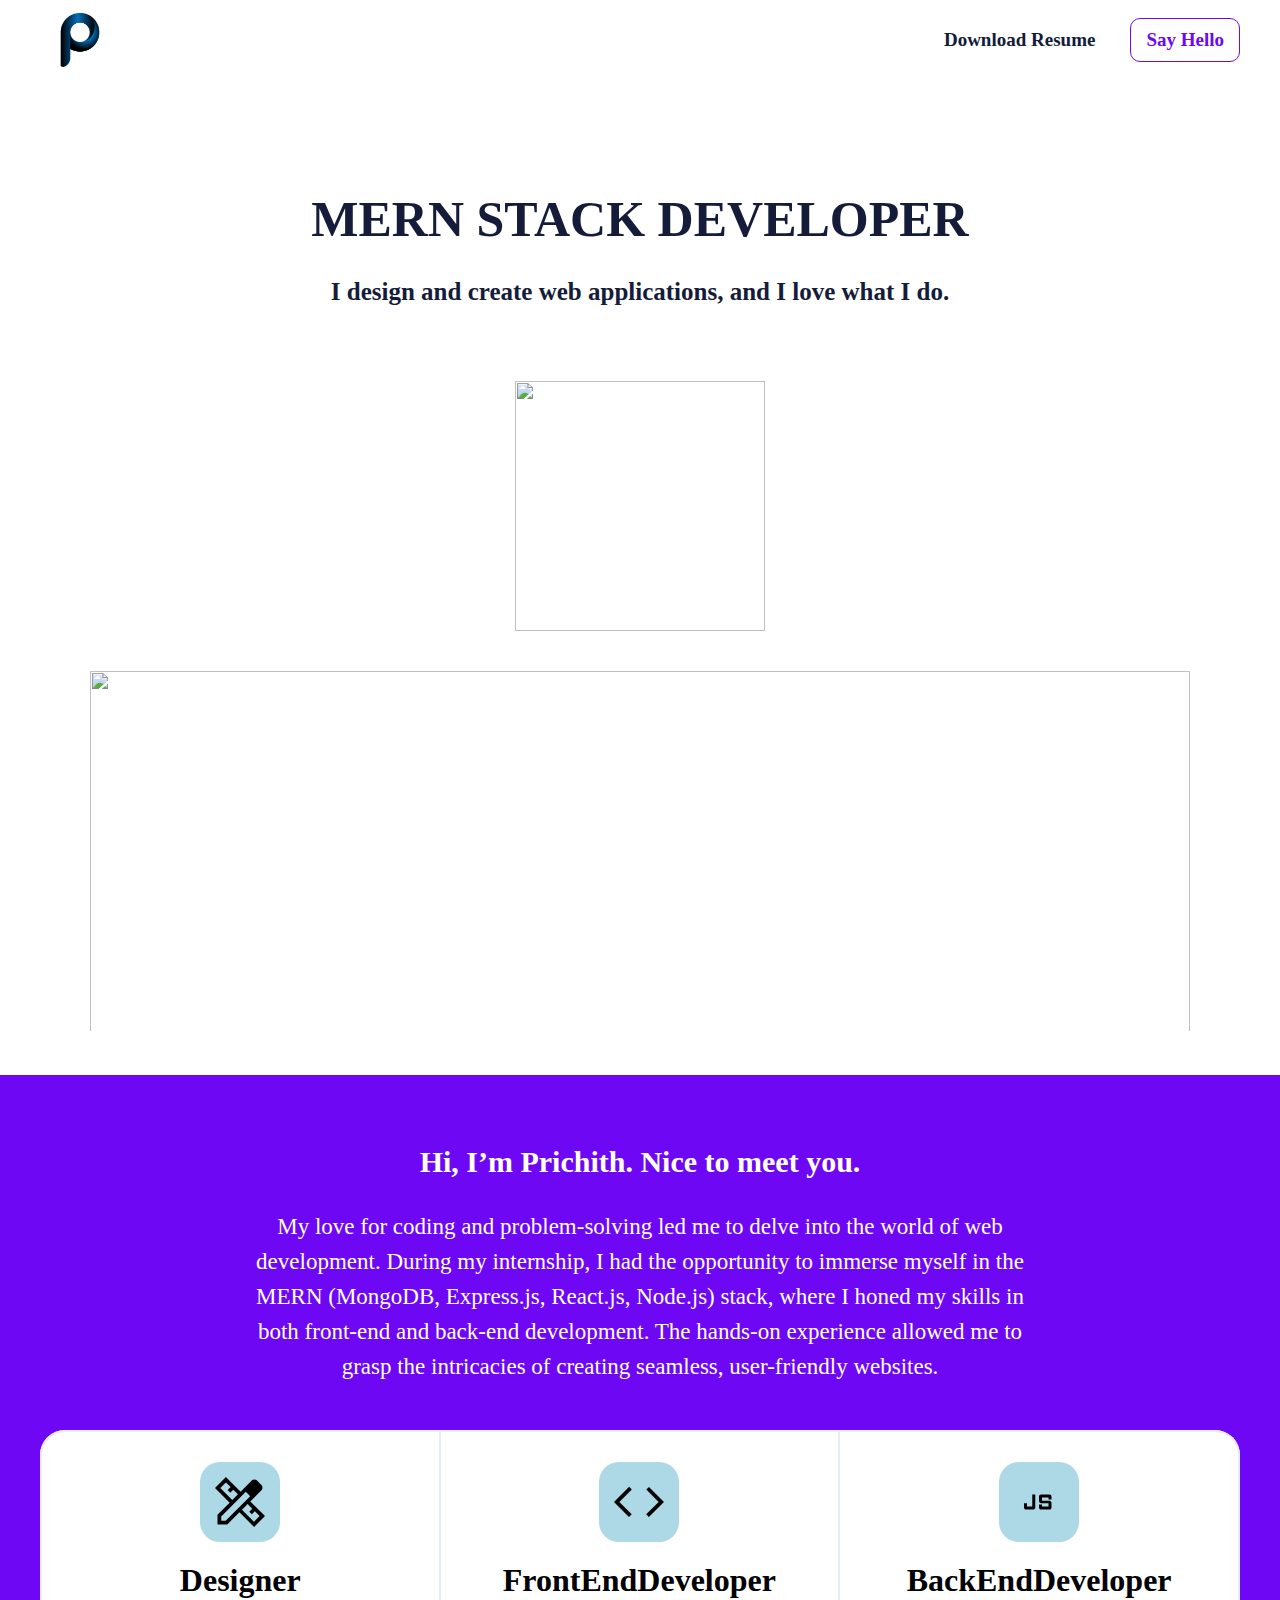
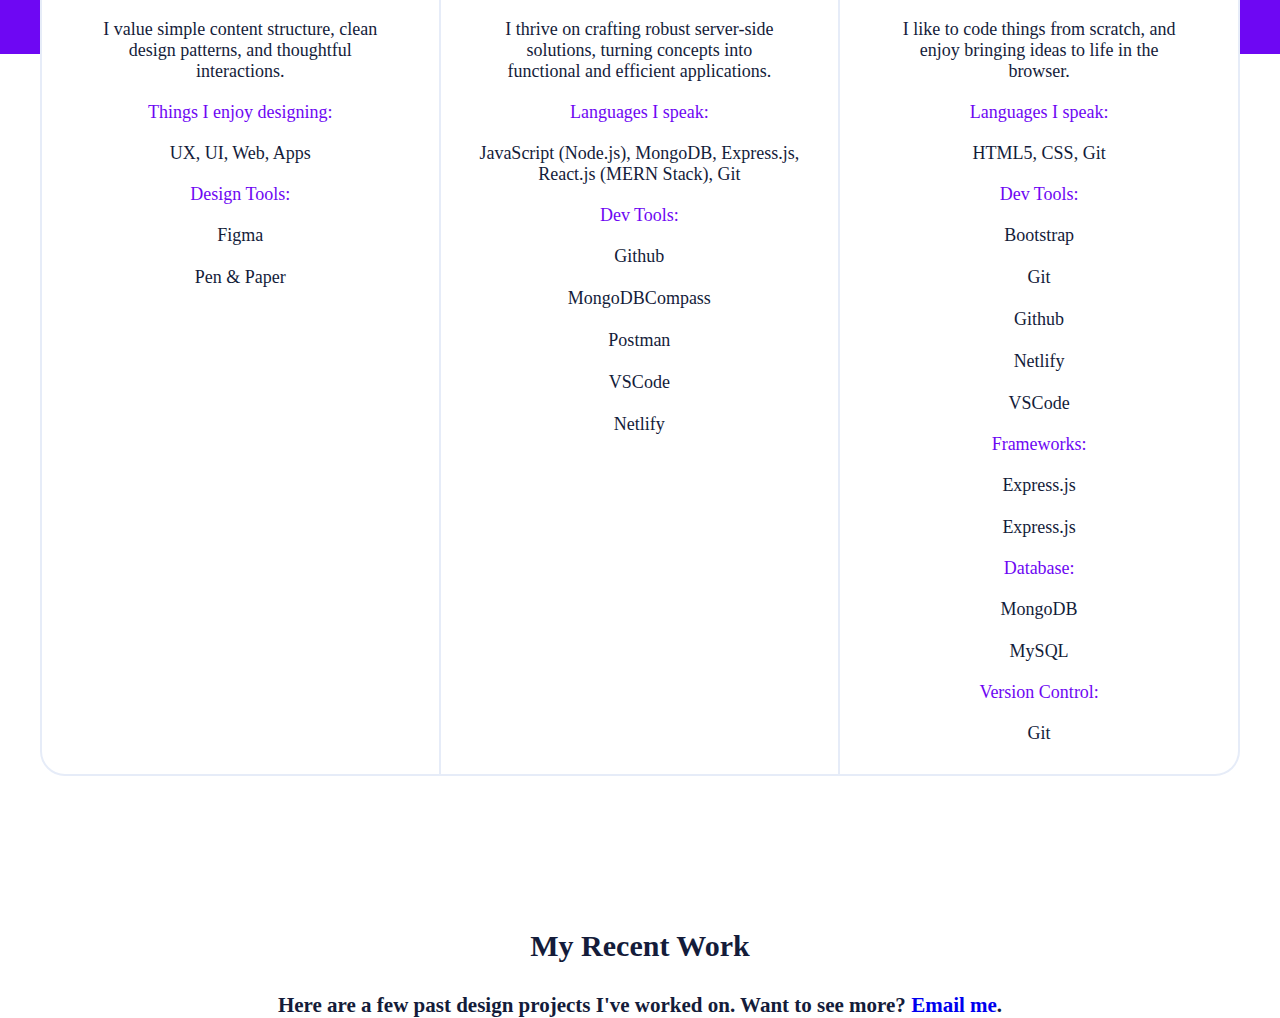
==== index.html @ 2165515f "my domains added" ====
<!DOCTYPE html>
<html lang="en">
<head>
    <meta charset="UTF-8">
    <meta name="viewport" content="width=device-width, initial-scale=1.0">
    <title>prichith personal website</title>
    <!-- font awesome -->
    <link rel="stylesheet" href="https://cdnjs.cloudflare.com/ajax/libs/font-awesome/6.5.1/css/all.min.css" integrity="sha512-DTOQO9RWCH3ppGqcWaEA1BIZOC6xxalwEsw9c2QQeAIftl+Vegovlnee1c9QX4TctnWMn13TZye+giMm8e2LwA==" crossorigin="anonymous" referrerpolicy="no-referrer" />
    <!-- google fonts -->
    <link rel="stylesheet" href="https://fonts.googleapis.com/css2?family=Material+Symbols+Outlined:opsz,wght,FILL,GRAD@20..48,100..700,0..1,-50..200" />
    <!-- css style sheet -->
    <link rel="stylesheet" href="style.css">
</head>
<body>
    <!-- Header -->
    <header>
        <div class="container flex">
            <img class="logo" src="images/logo3.png"/>
            <div class="headerButtons">
                <button class="btnResume">Download Resume</button>
                <button class="btnFilled">Say Hello</button>
            </div>
        </div>
    </header>
    <!--END Header -->
    <!-- Banner -->
    <div class="banner">
        <div class="container">
            <h1 class="domain">MERN STACK DEVELOPER</h1>
            <h3 class="subDomain">I design and create web applications, and I love what I do.</h2>
            <img class="avatar" src="images/avatar.svg"/>
            <div class="bannerImage"><img src="images/bannerImage.svg"/></div>
        </div>
    </div>
    <!--END Banner -->
    <!-- About me -->
    <div class="aboutMe">
        <div class="container">
            <h2 class="heading">Hi, I’m Prichith. Nice to meet you.</h2>
            <p class="aboutmePara">My love for coding and problem-solving led me to delve into the world of web development. 
                During my internship, I had the opportunity to immerse myself in the MERN (MongoDB, Express.js, React.js, 
                Node.js) stack, where I honed my skills in both front-end and back-end development. 
                The hands-on experience allowed me to grasp the intricacies of creating seamless, user-friendly websites.</p>

        </div>
    </div>
    <!--END About me -->
    <!-- Domain section -->
    <div class="groupingDomain">
        <div class="container">
            <div class="myDomain">
                <div class="domainLogo"><span class="material-symbols-outlined designerlogo">design_services</span></div>
                <h1>Designer</h1>
                <p class="domainDis">I value simple content structure, clean design patterns, and thoughtful interactions.</p>
                <p class="domainSubHead">Things I enjoy designing:</p>
                <p>UX, UI, Web, Apps</p>
                <p class="domainSubHead">Design Tools:</p>
                <p>Figma<br><br>Pen & Paper</p>
            </div> 

            <div class="myDomain">
                <div class="domainLogo"><span class="material-symbols-outlined designerlogo">code</span></div>
                <h1>FrontEndDeveloper</h1>
                <p class="domainDis">I thrive on crafting robust server-side solutions, turning concepts into functional and efficient applications.</p>
                <p class="domainSubHead">Languages I speak:</p>
                <p>JavaScript (Node.js), MongoDB, Express.js, React.js (MERN Stack), Git</p>
                <p class="domainSubHead">Dev Tools:</p>
                <p>Github<br><br>MongoDBCompass<br><br>Postman<br><br>VSCode<br><br>Netlify</p>
            </div> 

            <div class="myDomain">
                <div class="domainLogo"><span class="material-symbols-outlined designerlogo">javascript</span></div>
                <h1>BackEndDeveloper</h1>
                <p class="domainDis">I like to code things from scratch, and enjoy bringing ideas to life in the browser.</p>
                <p class="domainSubHead">Languages I speak:</p>
                <p>HTML5, CSS, Git</p>
                <p class="domainSubHead">Dev Tools:</p>
                <p>Bootstrap<br><br>Git<br><br>Github<br><br>Netlify<br><br>VSCode</p>
                <p class="domainSubHead">Frameworks:</p>
                <p>Express.js<br><br>Express.js</p>
                <p class="domainSubHead">Database:</p>
                <p>MongoDB<br><br>MySQL</p>
                <p class="domainSubHead">Version Control:</p>
                <p>Git</p>
            </div>
        </div>

    </div>
    <!-- END Domain section -->
    <!-- Recent works -->
    <div class="recentWorks">
        <div class="container">
            <h1>My Recent Work</h1>
            <h2>Here are a few past design projects I've worked on. Want to see more? <a href="#">Email me</a>.</h2>
        </div>
    </div>
    <!-- END Recent works -->



</body>
</html>
---- style.css ----
*{
    margin: 0px;
    padding: 0px;
    box-sizing: border-box;
    font-family: "sans-serif";
}
a{
    text-decoration: none;
}
body{
    background-color: #FFF;
}
:root{
    --primary_color : #6e07f3;
    --secondary_color: #141c3a;
}
.container{
    max-width: 1200px;
    margin: 0px auto;
}
/* header */
.headerButtons{
    display: flex;
    align-items: center;
    gap: 20px;
}
header{
    padding: 10px 20px;
    /* background-color: yellow; */
    /* display: flex; */
}
.logo{
    width: 80px;
    height: 60px;
    border-radius: 100%;
}
.headerButtons button{
    padding: 10px 15px;
    border-radius: 10px;
    font-size: 19px;
    background-color: inherit;
}
.flex{
    display: flex;
    justify-content: space-between;
}
button{
    border: unset;
    background-color: inherit;
}
.btnFilled{
    border: 1px solid var(--primary_color);
    color: var(--primary_color);
    font-weight: 600;
}
.btnResume{
    font-weight: 600;
    color: var(--secondary_color);
    /* font-size: 14px; */
}
/* END header */
/* Banner */
.domain{
    text-align: center;
    margin-top: 110px;
    color: var(--secondary_color);
    font-size: 50px;
}
.subDomain{
    text-align: center;
    margin-top: 30px; 
    color: var(--secondary_color);
    font-size: 25px;
}
.avatar{
    width: 250px;
    height: 250px;
    margin: 0px auto;
    display: flex;
    margin-top: 75px;
}
.bannerImage img{
    width: 100%;
    height: 400px;
    /* padding: 40px 50px; */
    padding-top: 40px;
    padding-left: 50px;
    padding-right: 50px;
}
/* END Banner */
/* About me */
.aboutMe{
    background-color: var(--primary_color);
    text-align: center;
    color: white;
    /* position: relative; */
}
.heading{
    font-size: 30px;
}
.aboutMe .container h2{
    padding-top: 70px;
    padding-left: 50px;
    padding-right: 50px;
}
.aboutMe .container p{
    font-size: 23px;
    padding: 30px 200px;
    line-height: 35px;
    padding-bottom: 270px;
}
/* END About me */
/* Domain section */
.domainSection{
    position: absolute;
    top: 60px;
}
.domainLogo{
    display: flex;
    justify-content: center;
}
.designerlogo{
    font-size: 60px;
    background-color: lightblue;
    border-radius: 20px;
    padding: 10px;
}
.groupingDomain{
    position: absolute;
    top: 1430px;
    width: 100%;
}
.myDomain{
    width: 50%;
    display: flex;
    flex-direction: column;
    align-items: center;
    gap: 20px;
    padding: 30px 30px;
}
.myDomain:first-child{
    border-bottom: 2px solid #E6ECF8;
    border-top: 2px solid #E6ECF8;
    border-left: 2px solid #E6ECF8;
    border-right: 2px solid #E6ECF8;
    border-top-left-radius: 25px;
    border-bottom-left-radius: 25px;
}
.myDomain:nth-child(2){
    border-bottom: 2px solid #E6ECF8;
    border-top: 2px solid #E6ECF8;
    border-right: 2px solid #E6ECF8;
}
.myDomain:last-child{
    border-bottom: 2px solid #E6ECF8;
    border-top: 2px solid #E6ECF8;
    border-right: 2px solid #E6ECF8;
    border-top-right-radius: 25px;
    border-bottom-right-radius: 25px;
}
.groupingDomain .container{
    background-color: #FFF;
    display: flex;
    border-radius: 25px;
}
.domainSubHead{
    color: var(--primary_color) !important;
}
.domainDis{
    max-width: 300px;
    text-align: center;
}
.myDomain p{
    font-size: 18px;
    color: var(--secondary_color);
    text-align: center;
}
/* END Domain section */
/* Recent works */
.recentWorks{
    /* background-color: yellow; */
    position: relative;
    top: 875px;
}
.recentWorks .container{
    display: flex;
    flex-direction: column;
    align-items: center;
}
.recentWorks .container h1{
    margin-bottom: 30px;
    color: var(--secondary_color);
    font-size: 30px;
}
.recentWorks .container h2{
    color: var(--secondary_color);
    font-size: 21px;
}
/* ENDRecent works */
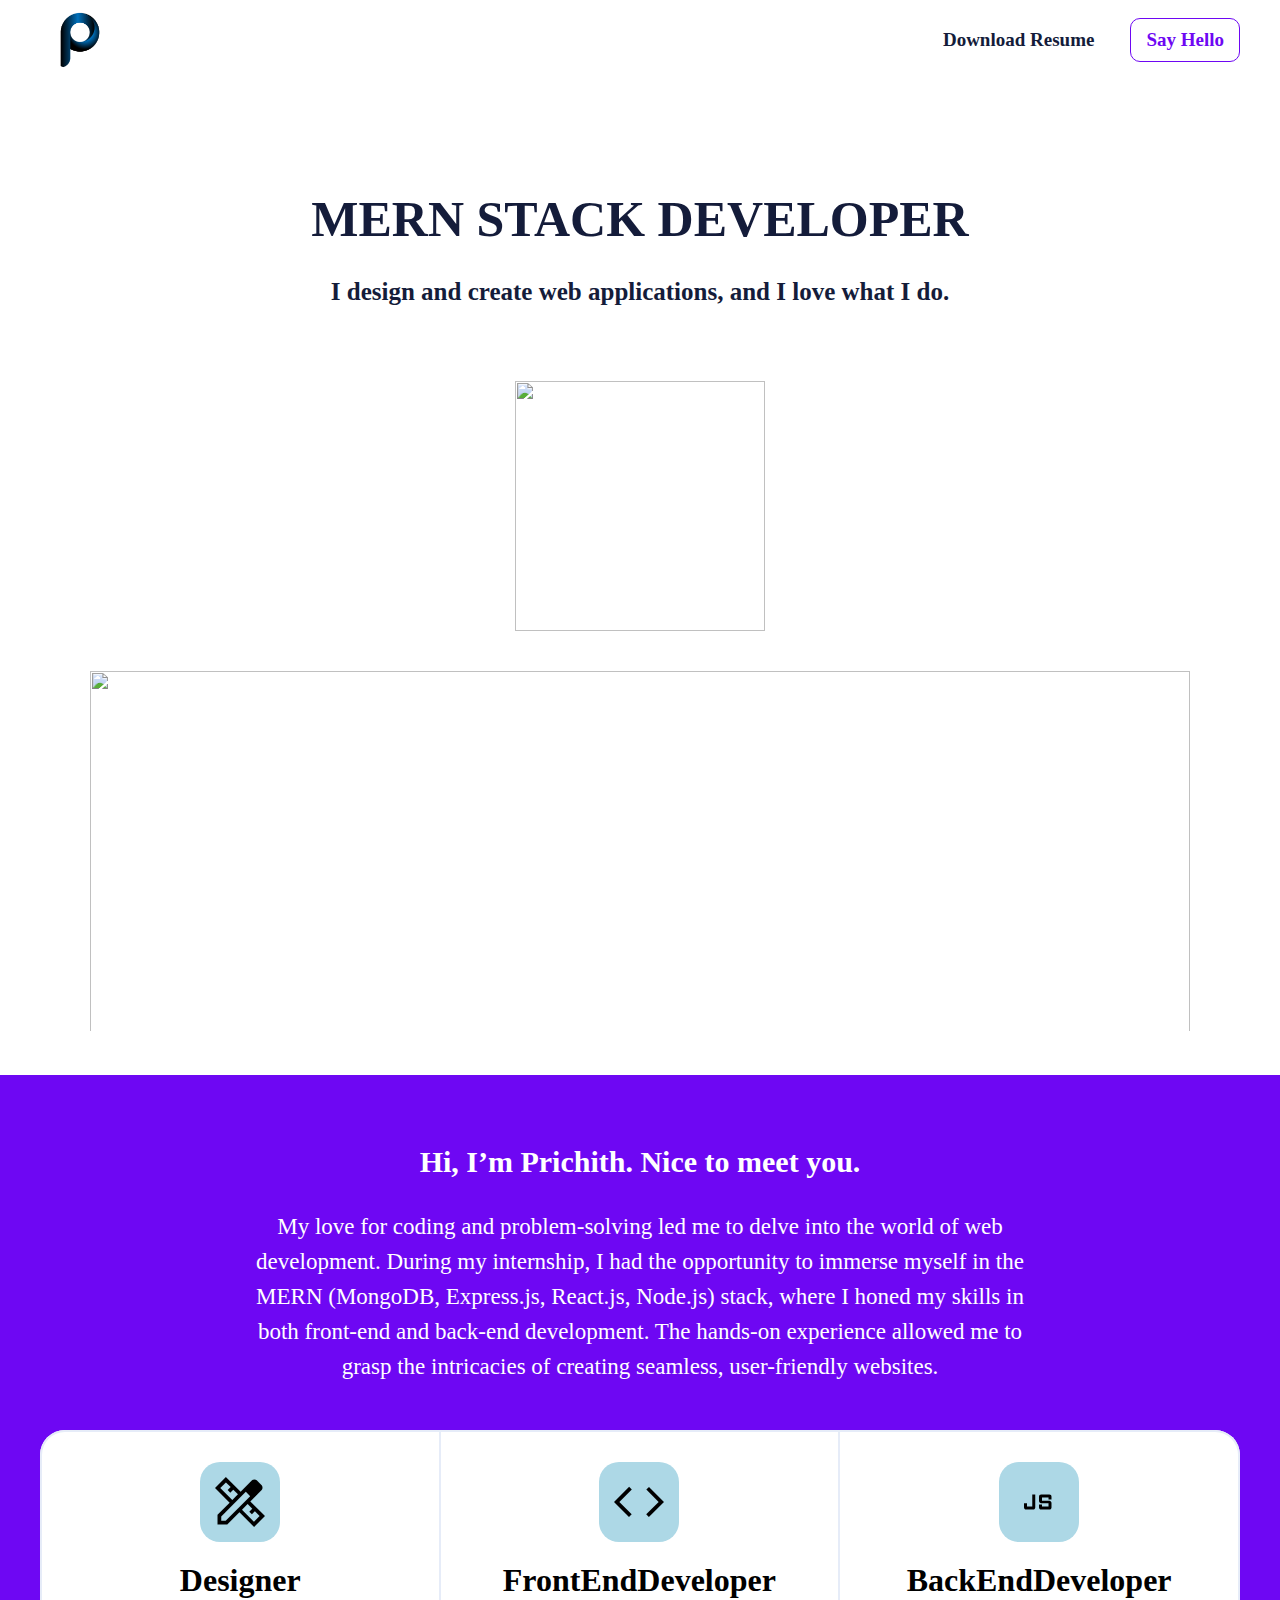
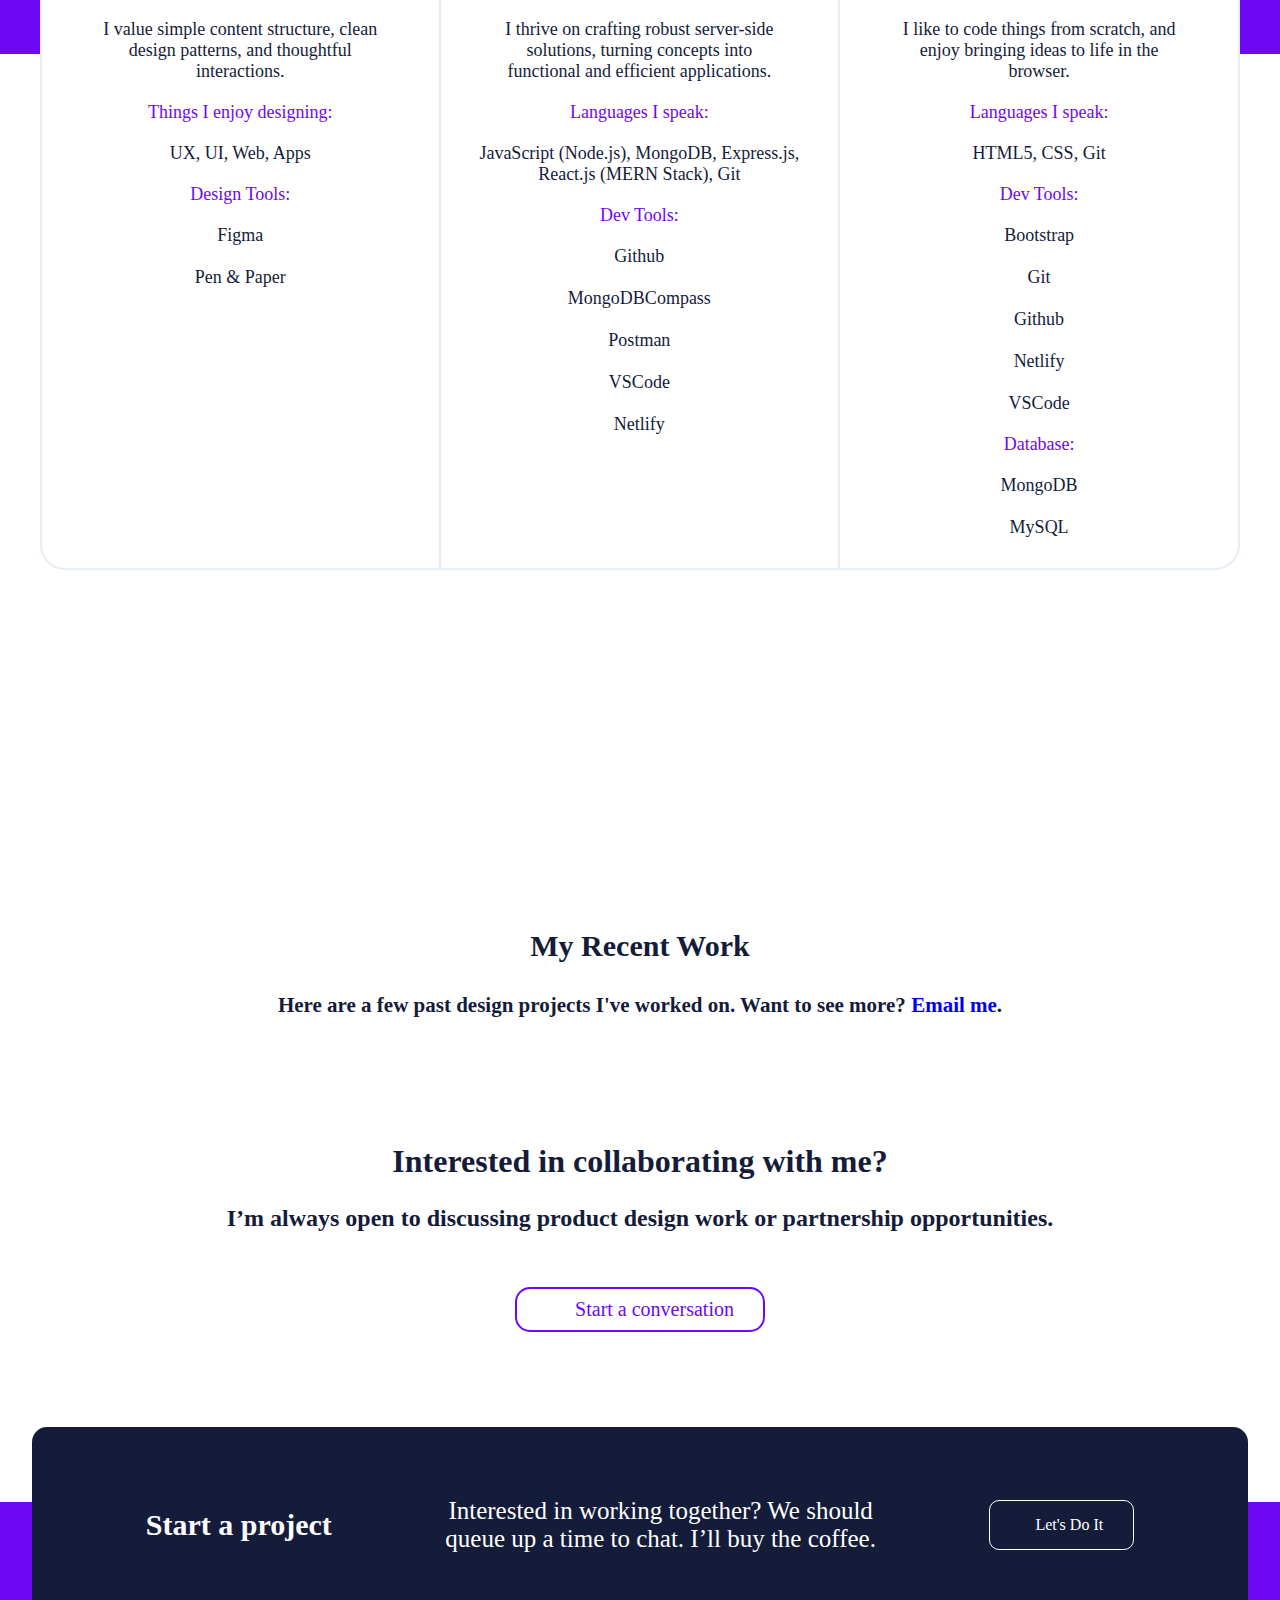
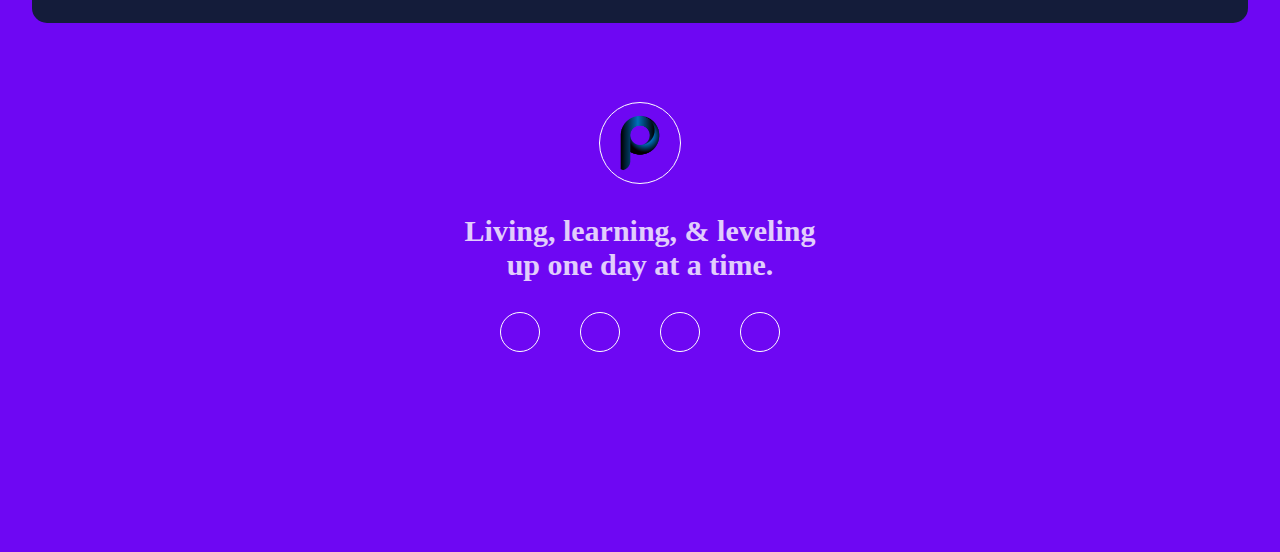
==== commit 51105f00: "js started" ====
--- a/index.html
+++ b/index.html
@@ -18,7 +18,7 @@
             <img class="logo" src="images/logo3.png"/>
             <div class="headerButtons">
                 <button class="btnResume">Download Resume</button>
-                <button class="btnFilled">Say Hello</button>
+                <button onclick="hellopage()" class="btnFilled">Say Hello</button>
             </div>
         </div>
     </header>
@@ -76,12 +76,10 @@
                 <p>HTML5, CSS, Git</p>
                 <p class="domainSubHead">Dev Tools:</p>
                 <p>Bootstrap<br><br>Git<br><br>Github<br><br>Netlify<br><br>VSCode</p>
-                <p class="domainSubHead">Frameworks:</p>
-                <p>Express.js<br><br>Express.js</p>
                 <p class="domainSubHead">Database:</p>
                 <p>MongoDB<br><br>MySQL</p>
-                <p class="domainSubHead">Version Control:</p>
-                <p>Git</p>
+                <!-- <p class="domainSubHead">Version Control:</p>
+                <p>Git</p> -->
             </div>
         </div>
 
@@ -91,12 +89,41 @@
     <div class="recentWorks">
         <div class="container">
             <h1>My Recent Work</h1>
-            <h2>Here are a few past design projects I've worked on. Want to see more? <a href="#">Email me</a>.</h2>
+            <h2>Here are a few past design projects I've worked on. Want to see more? <a href="mailto:prichith@gmail.com">Email me</a>.</h2>
         </div>
     </div>
     <!-- END Recent works -->
+    <!-- Collobarative -->
+    <div class="collobarative">
+        <div class="container">
+            <h1>Interested in collaborating with me?</h1>
+            <h2>I’m always open to discussing product design work or partnership opportunities.</h2>   
+            <div onclick="conversationPage()" class="conversation"><i class="fa-regular fa-message"></i>Start a conversation</div>
+        </div>
+    </div>
+    <!--END Collobarative -->
+    <!-- Footer -->
+    <div class="footer">
+        <div class="container">
+            <div class="startaProject">
+                <h1>Start a project</h1>
+                <p>Interested in working together? We should queue up a time to chat. I’ll buy the coffee.</p>
+                <span onclick="projectPage()" class="projectBtn"><i class="fa-solid fa-handshake-simple"></i>Let's Do It</span>
+            </div>
+            <div class="footerlogo">
+                <img class="logo" src="images/logo3.png" alt="myLogo">
+            </div>
+            <h1 class="opacity">Living, learning, & leveling up one day at a time.</h1>
+            <div class="socialmedia">
+                <i onclick="linkedin()" class="fa-brands fa-linkedin-in"></i>
+                <i onclick="facebook()" class="fa-brands fa-facebook"></i>
+                <i onclick="github()" class="fa-brands fa-square-github"></i>
+                <i onclick="instagram()" class="fa-brands fa-instagram"></i>
+            </div>
+        </div>
+    </div>
+    <!-- END Footer -->
 
-
-
+<script src="script.js"></script>
 </body>
 </html>--- a/style.css
+++ b/style.css
@@ -1,4 +1,3 @@
-
 *{
     margin: 0px;
     padding: 0px;
@@ -14,7 +13,10 @@
 :root{
     --primary_color : #6e07f3;
     --secondary_color: #141c3a;
-}
+    --underline: #f4f4f4;
+}
+
+/* ***************     Main Page     ******************** */
 .container{
     max-width: 1200px;
     margin: 0px auto;
@@ -40,6 +42,8 @@
     border-radius: 10px;
     font-size: 19px;
     background-color: inherit;
+    cursor: pointer;
+    /* border: none; */
 }
 .flex{
     display: flex;
@@ -57,7 +61,11 @@
 .btnResume{
     font-weight: 600;
     color: var(--secondary_color);
-    /* font-size: 14px; */
+    /* border: none; */
+    border: 1px solid transparent;
+}
+.btnResume:hover{
+    border: 1px solid var(--primary_color);
 }
 /* END header */
 /* Banner */
@@ -83,7 +91,6 @@
 .bannerImage img{
     width: 100%;
     height: 400px;
-    /* padding: 40px 50px; */
     padding-top: 40px;
     padding-left: 50px;
     padding-right: 50px;
@@ -94,10 +101,10 @@
     background-color: var(--primary_color);
     text-align: center;
     color: white;
-    /* position: relative; */
 }
 .heading{
     font-size: 30px;
+    color: #FFF;
 }
 .aboutMe .container h2{
     padding-top: 70px;
@@ -179,7 +186,6 @@
 /* END Domain section */
 /* Recent works */
 .recentWorks{
-    /* background-color: yellow; */
     position: relative;
     top: 875px;
 }
@@ -197,4 +203,245 @@
     color: var(--secondary_color);
     font-size: 21px;
 }
-/* ENDRecent works */+/* ENDRecent works */
+/* collobarative */
+.collobarative .container{
+    position: relative;
+    top: 1000px;
+    display: flex;
+    flex-direction: column;
+    align-items: center;
+    gap: 25px;
+}
+.collobarative .container h1,h2{
+    color: var(--secondary_color);
+}
+.conversation{
+    display: flex;
+    align-items: center;
+    border: 2px solid var(--primary_color);
+    border-radius: 15px;
+    justify-content: space-evenly;
+    color: var(--primary_color);
+    width: 250px;
+    height: 45px;
+    font-size: 20px;
+    margin-top: 30px;
+}
+.conversation:hover{
+    background-color: var(--primary_color);
+    color: #FFF;
+    cursor: pointer;
+}
+/*END collobarative  */
+/* Footer */
+.footer{
+    background-color: var(--primary_color);
+    position: relative;
+    top: 1170px;
+}
+.footer .container{
+    display: flex;
+    flex-direction: column;
+    gap: 30px;
+    align-items: center;
+    padding: 200px 20px;
+}
+.footer .container h1{
+    color: #FFF;
+    font-size: 30px;
+    max-width: 380px;
+    text-align: center;
+}
+.socialmedia{
+    width: 100%;
+    max-width: 320px;
+    display: flex;
+    justify-content: space-around;
+}
+.socialmedia i {
+    border: 1px solid white;
+    border-radius: 100%;
+    width: 40px;
+    height: 40px;
+    display: flex;
+    justify-content: center;
+    align-items: center;
+    color: white;
+    font-size: 25px;
+}
+.socialmedia i:hover{
+    background-color: #FFF;
+    border: 1px solid #FFF;
+    color: var(--primary_color);
+    cursor: pointer;
+}
+.footerlogo{
+    border: 1px solid white;
+    border-radius: 100%;
+    height: 70px;
+    width: 70px;
+    display: flex;
+    justify-content: center;
+    align-items: center;
+    padding: 40px;
+}
+.startaProject{
+    background-color: #141c3a;
+    width: 95%;
+    display: flex;
+    justify-content: space-evenly;
+    border-radius: 15px;
+    padding: 70px 25px;
+    position: absolute;
+    top: -75px;
+    align-items: center;
+}
+.startaProject h1{
+    font-size: 30px;
+    color: white;
+}
+.startaProject p{
+    color: #FFF;
+    font-size: 25px;
+    max-width: 480px;
+    text-align: center;
+}
+.projectBtn{
+    border: 1px solid white;
+    color: #FFF;
+    display: flex;
+    padding: 15px 30px;
+    align-items: center;
+    border-radius: 10px;
+    gap: 15px;
+}
+.projectBtn:hover{
+    cursor: pointer;
+    background-color: var(--primary_color);
+    color: #FFF;
+}
+.opacity{
+    opacity: .8;
+}
+/* END Footer */
+/* ***************    END Main Page     ******************** */
+/* ***************    Say Hello Page     ******************** */
+.underline{
+    border-bottom: 1px solid var(--underline);
+}
+.helloHeader{
+    display: flex;
+    justify-content: space-between;
+    padding-top: 20px;
+    padding-bottom: 20px;
+}
+.helloheaderBtn{
+    display: flex;
+    gap: 45px;
+    padding-right: 30px;
+}
+.helloheaderBtn button i{
+    font-size: 20px;
+    color: var(--primary_color);
+}
+.helloheaderBtn button:hover{
+    cursor: pointer;
+}
+.heading{
+    margin-left: auto;
+    margin-right: auto;
+    max-width: 600px;
+    display: flex;
+    flex-direction: column;
+    gap: 30px;
+    align-items: center;
+    position: relative;
+}
+.heading img{
+    width: 100px;
+    height: 100px;
+    position: absolute;
+    top: -55px;
+}
+.heading h1{
+    color: var(--secondary_color);
+    font-size: 39px;
+    text-align: center;
+    line-height: 55px;
+    padding-top: 100px;
+}
+.form .container form{
+    display: flex;
+    flex-direction: column;
+    gap: 30px;
+    padding: 40px;
+}
+.message{
+    display: flex;
+}
+.nameEmail{
+    display: flex;
+    gap: 30px;
+}
+.form{
+    max-width: 600px;
+    margin-left: auto;
+    margin-right: auto;
+    margin-top: 30px;
+}
+.formName{
+    display: flex;
+    flex-direction: column;
+    gap: 5px;
+}
+.formName input{
+    height: 40px;
+    border-radius: 5px;
+    border: none;
+    border: 1px solid var(--underline);
+    padding: 15px;
+    font-size: 18px;
+    color: var(--secondary_color);
+}
+.formMessage{
+    display: flex;
+    flex-direction: column;
+    gap: 5px;  
+}
+.formMessage input{
+    height: 150px;
+    border-radius: 5px;
+    border: none;
+    border: 1px solid var(--underline);
+    padding: 15px;
+    font-size: 18px;
+    color: var(--secondary_color);
+}
+.formMessage textarea{
+    height: 180px;
+    border: none;
+    border: 1px solid var(--underline);
+    padding: 15px;
+    font-size: 18px;
+    border-radius: 5px;
+}
+.form div label{
+    color: var(--secondary_color);
+    font-size: 20px;
+}
+.form button{
+    border: 1px solid var(--primary_color);
+    width: 130px;
+    padding: 13px 0px;
+    border-radius: 16px;
+    font-size: 20px;
+    color: var(--primary_color);
+    margin-left: auto;
+    margin-right: auto;
+}
+.form button:hover{
+    background-color: var(--primary_color);
+    color: #FFF;
+}
+/* ***************   END Say Hello Page     ******************** */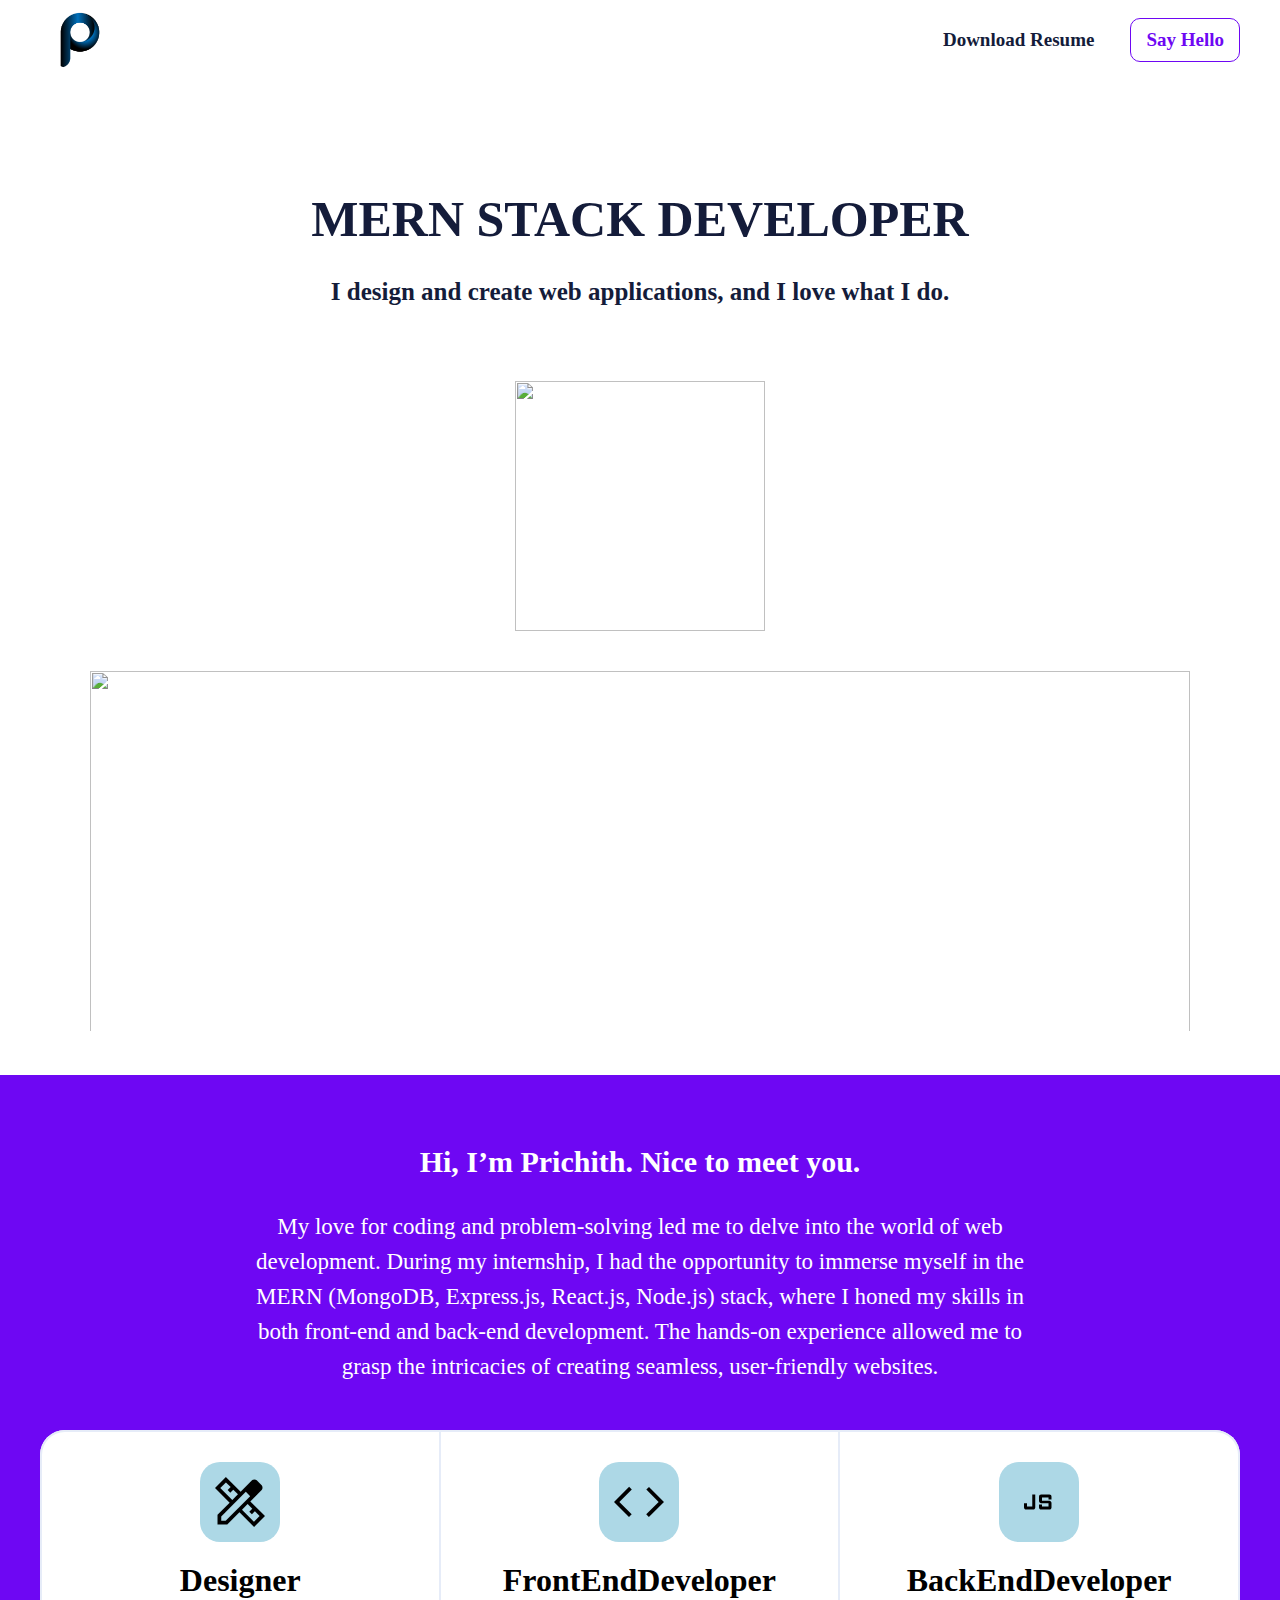
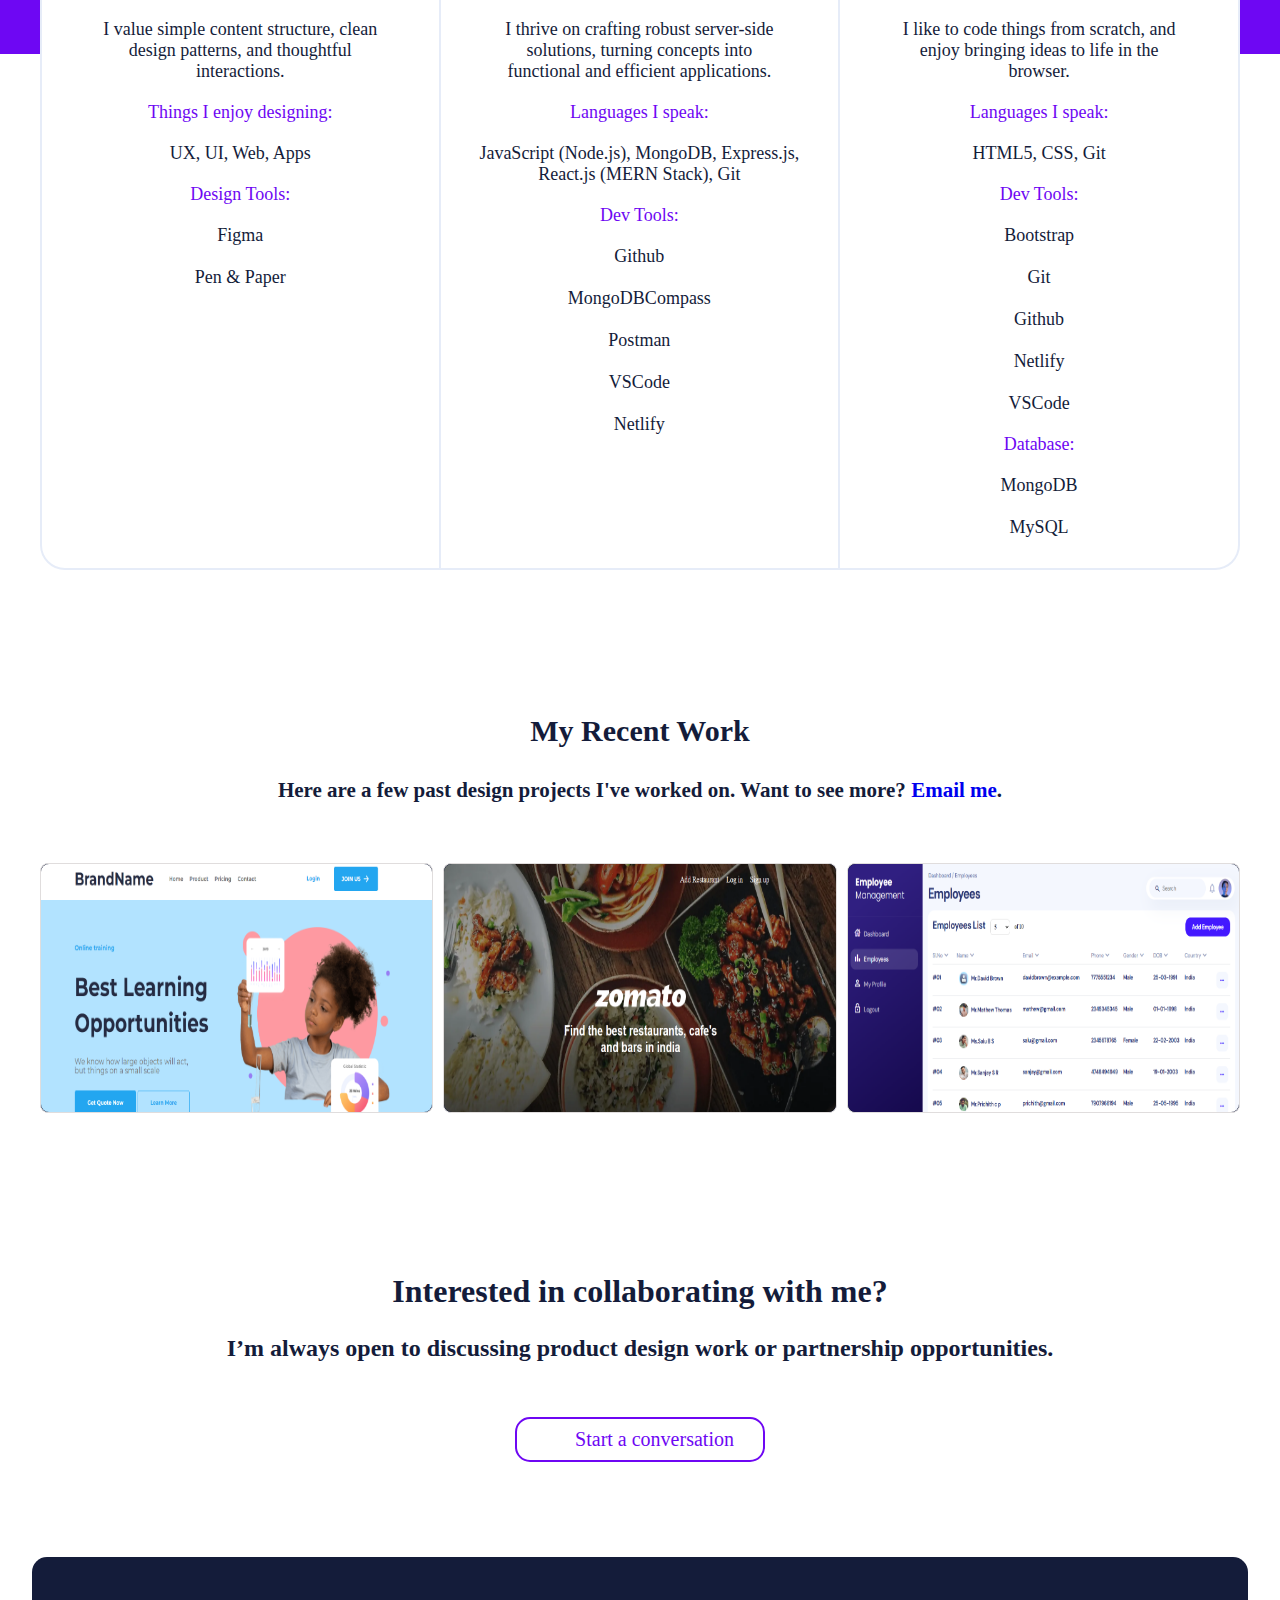
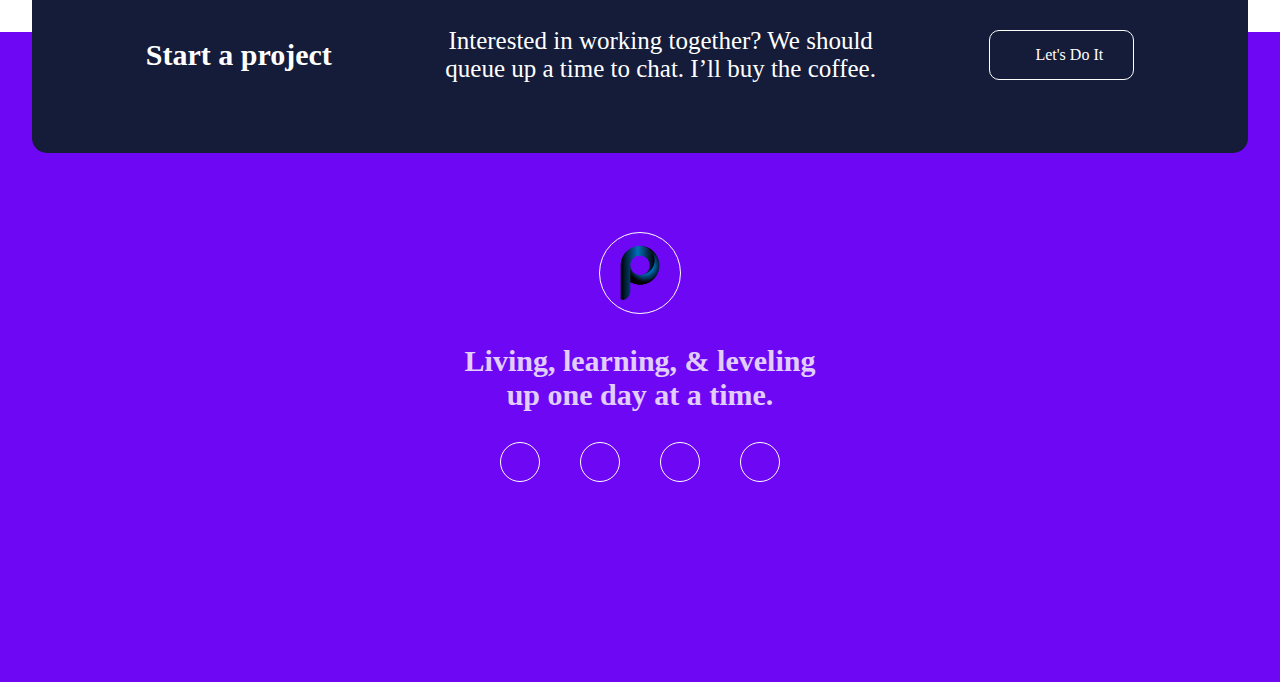
==== commit d8f574ff: "project updated" ====
--- a/index.html
+++ b/index.html
@@ -17,7 +17,7 @@
         <div class="container flex">
             <img class="logo" src="images/logo3.png"/>
             <div class="headerButtons">
-                <button class="btnResume">Download Resume</button>
+                <a href="images/demopdf.pdf"><button class="btnResume">Download Resume</button></a>
                 <button onclick="hellopage()" class="btnFilled">Say Hello</button>
             </div>
         </div>
@@ -90,6 +90,11 @@
         <div class="container">
             <h1>My Recent Work</h1>
             <h2>Here are a few past design projects I've worked on. Want to see more? <a href="mailto:prichith@gmail.com">Email me</a>.</h2>
+            <div class="myProjectsGrouping">
+                <div onmouseover="Pro1Hover()" onmouseout="hideBtn1()" class="myproject"><button onclick="responsive()" id="pro1">visit website</button><img src="images/responsive.png"/></div>
+                <div onmouseover="Pro2Hover()" onmouseout="hideBtn2()" class="myproject"><button onclick="zomato()" id="pro2">visit website</button><img src="images/zomato.png"/></div>
+                <div onmouseover="Pro3Hover()" onmouseout="hideBtn3()" class="myproject"><button onclick="employeeManagement()" id="pro3">visit website</button><img src="images/employeeman.png"/></div>
+            </div>
         </div>
     </div>
     <!-- END Recent works -->
@@ -126,4 +131,4 @@
 
 <script src="script.js"></script>
 </body>
-</html>+</html--- a/style.css
+++ b/style.css
@@ -187,7 +187,7 @@
 /* Recent works */
 .recentWorks{
     position: relative;
-    top: 875px;
+    top: 660px;
 }
 .recentWorks .container{
     display: flex;
@@ -203,8 +203,55 @@
     color: var(--secondary_color);
     font-size: 21px;
 }
-/* ENDRecent works */
+.myProjectsGrouping{
+    display: grid;
+    grid-template-columns: 1fr 1fr 1fr;
+    gap: 10px;
+    margin-top: 60px;
+    height: 250px;
+}
+.myproject{
+    border: 1px solid #e0dddd;
+    border-radius: 8px; 
+    background-color: #141c3a; 
+    display: flex;
+    position: relative;
+}
+.myproject button{
+    position: absolute;
+    top: 82%;
+    left: 42%;
+    color: white;
+    border: none;
+    border: 1px solid var(--primary_color);
+    padding: 8px 12px;
+    border-radius: 5px;
+    background-color: var(--primary_color);
+    font-weight: 600;
+    display: none;
+    z-index: 1;
+    /* transition: ease-in 4000ms; */
+}
+.myproject button:hover{
+    cursor: pointer;
+   
+}
+.myproject img{
+    width: 100%;
+    height: 100%;
+    border-radius: 8px;
+}
+.myproject img:hover{
+    opacity: 0.7;
+}
+.myproject:hover{
+    border: 1px solid #9e88ba;
+}
+/* END Recent works */
 /* collobarative */
+.collobarative{
+    margin-top: -180px;
+}
 .collobarative .container{
     position: relative;
     top: 1000px;
@@ -271,10 +318,26 @@
     font-size: 25px;
 }
 .socialmedia i:hover{
+    /* background-color: #FFF; */
+    /* border: 1px solid #FFF; */
+    /* color: var(--primary_color); */
+    cursor: pointer;
+}
+.socialmedia i:first-child:hover{
+    background-color: #0a66c2;
+    border: 1px solid #0a66c2;
+}
+.socialmedia i:nth-child(2):hover{
+    background-color: #0866ff;
+    border: 1px solid #0866ff;
+}
+.socialmedia i:nth-child(3):hover{
     background-color: #FFF;
-    border: 1px solid #FFF;
-    color: var(--primary_color);
-    cursor: pointer;
+    color: black;
+}
+.socialmedia i:last-child:hover{
+    background-color: #C13584;
+    border: 1px solid #C13584;
 }
 .footerlogo{
     border: 1px solid white;
@@ -326,7 +389,7 @@
 }
 /* END Footer */
 /* ***************    END Main Page     ******************** */
-/* ***************    Say Hello Page     ******************** */
+/* ***************    Say Hello Page     ******************* */
 .underline{
     border-bottom: 1px solid var(--underline);
 }
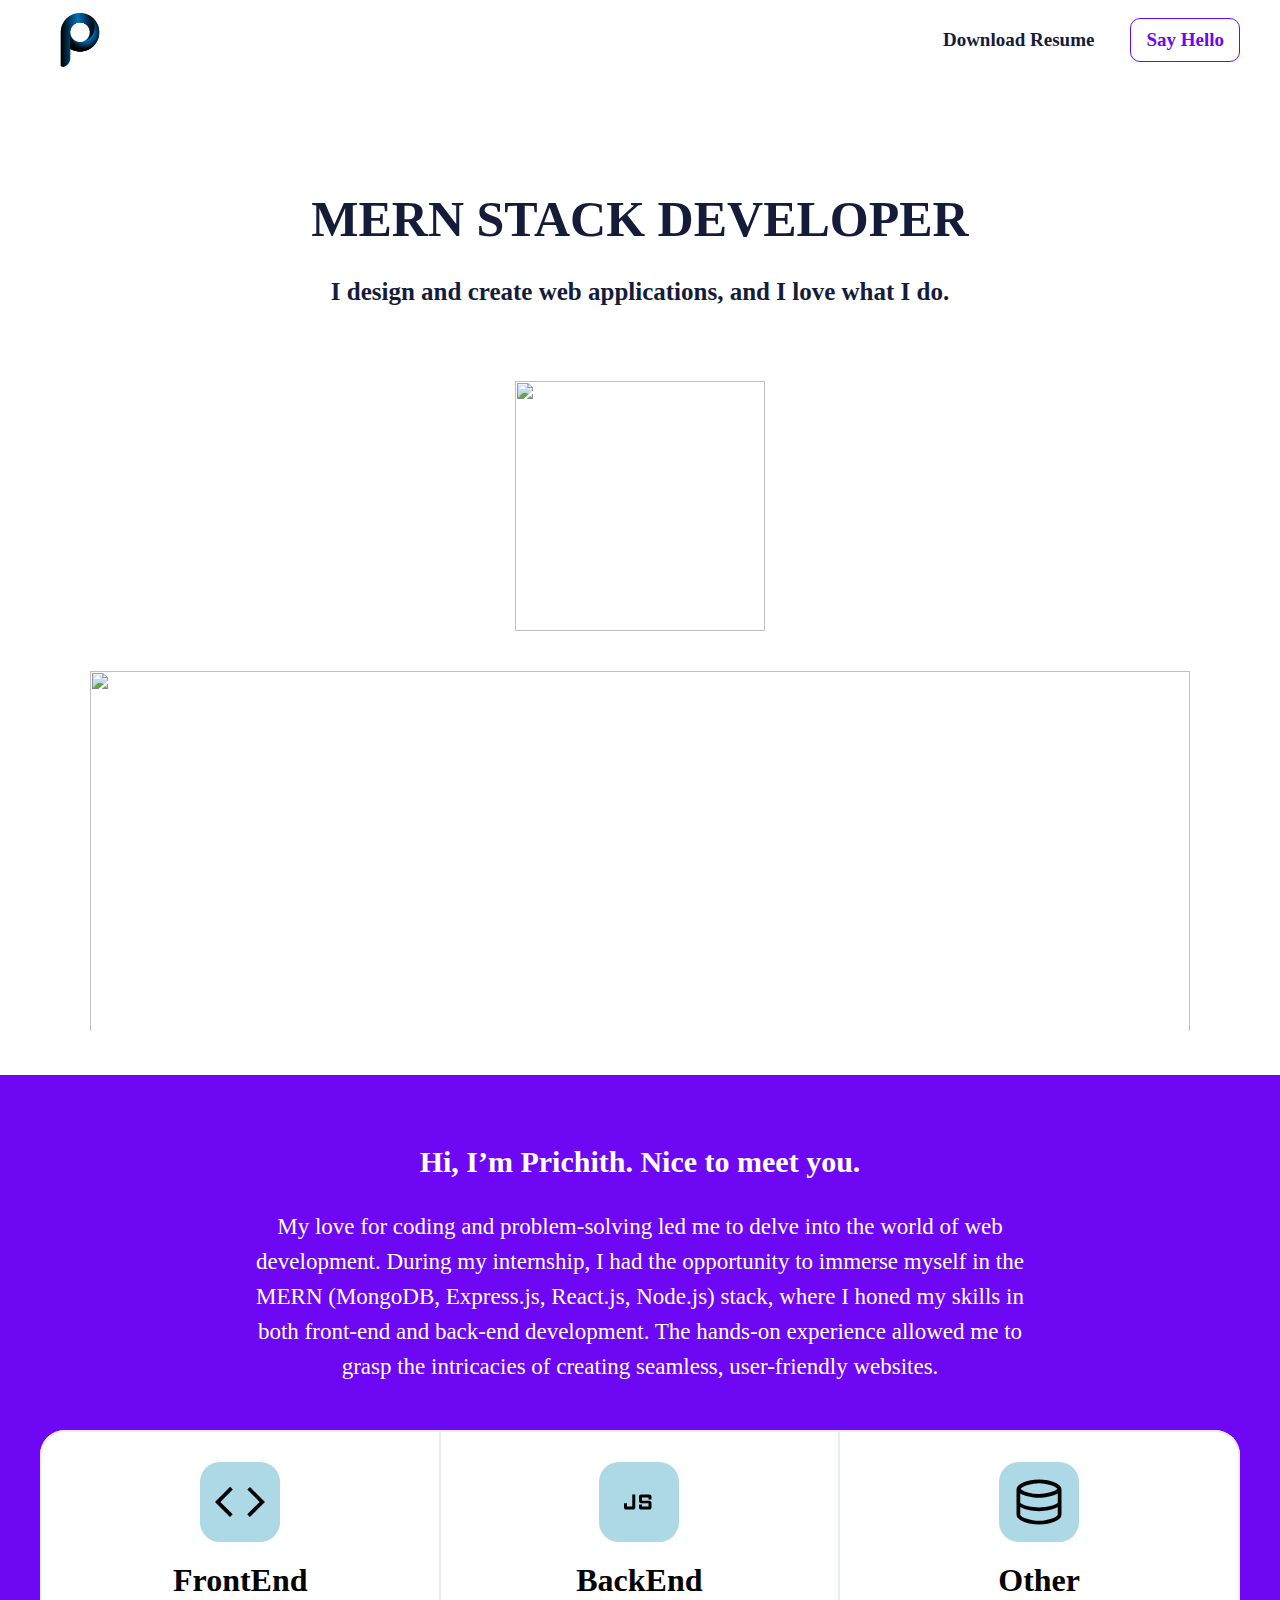
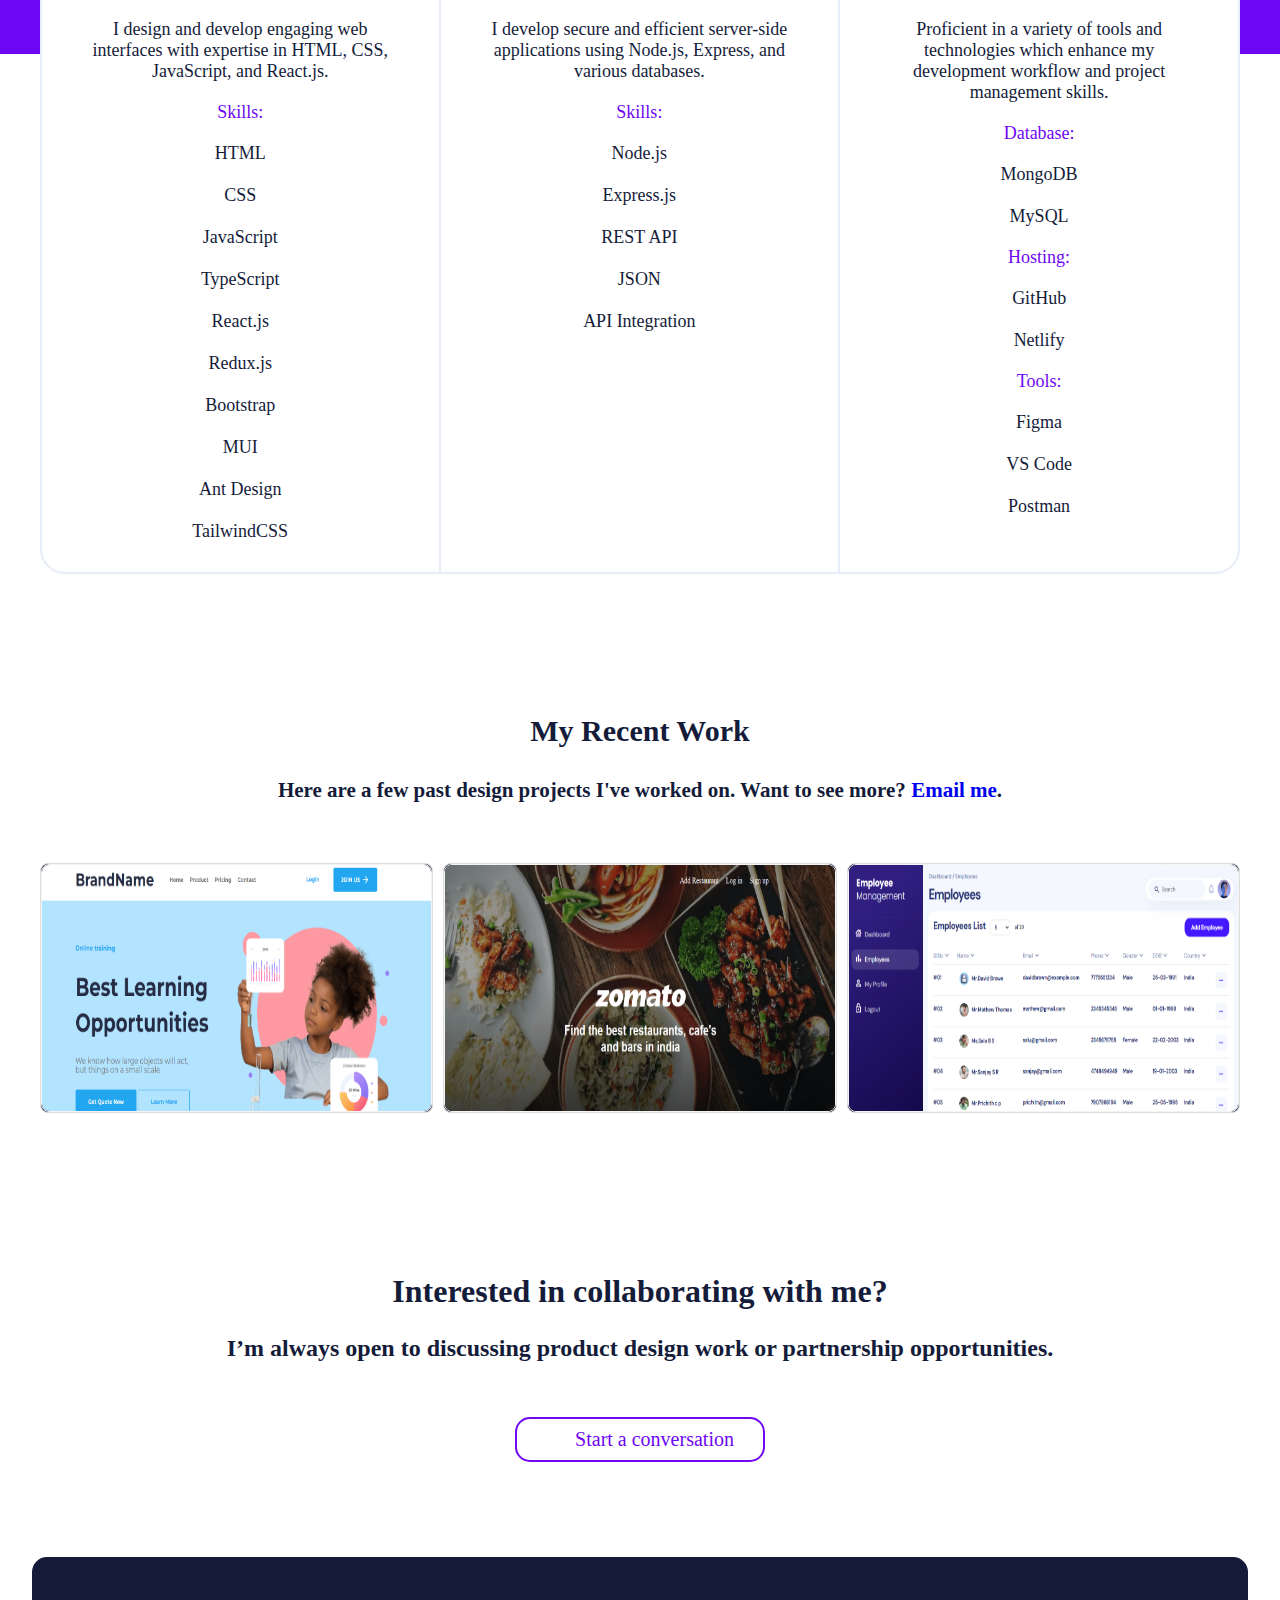
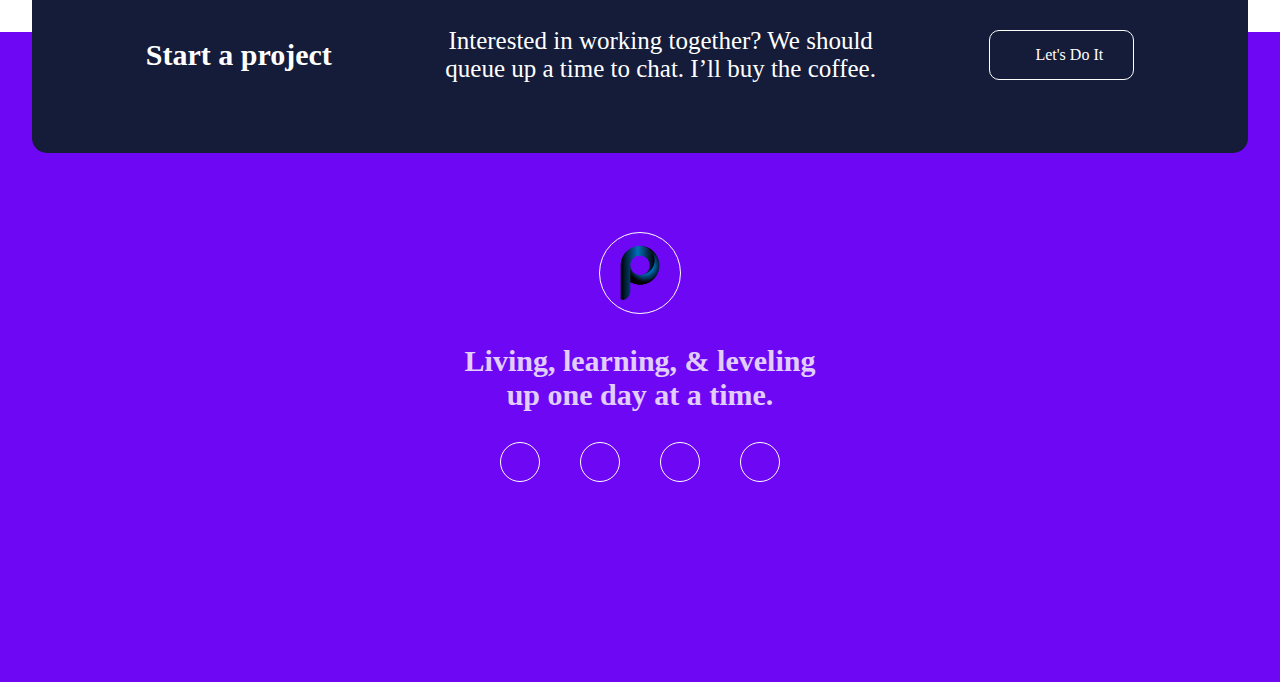
==== commit 0c0ba959: "responsive work" ====
--- a/index.html
+++ b/index.html
@@ -17,7 +17,7 @@
         <div class="container flex">
             <img class="logo" src="images/logo3.png"/>
             <div class="headerButtons">
-                <a href="images/demopdf.pdf"><button class="btnResume">Download Resume</button></a>
+                <a href="images/Prichith CP CV MERN.pdf"><button class="btnResume">Download Resume</button></a>
                 <button onclick="hellopage()" class="btnFilled">Say Hello</button>
             </div>
         </div>
@@ -48,41 +48,60 @@
     <!-- Domain section -->
     <div class="groupingDomain">
         <div class="container">
-            <div class="myDomain">
-                <div class="domainLogo"><span class="material-symbols-outlined designerlogo">design_services</span></div>
-                <h1>Designer</h1>
-                <p class="domainDis">I value simple content structure, clean design patterns, and thoughtful interactions.</p>
-                <p class="domainSubHead">Things I enjoy designing:</p>
-                <p>UX, UI, Web, Apps</p>
-                <p class="domainSubHead">Design Tools:</p>
-                <p>Figma<br><br>Pen & Paper</p>
-            </div> 
 
             <div class="myDomain">
                 <div class="domainLogo"><span class="material-symbols-outlined designerlogo">code</span></div>
-                <h1>FrontEndDeveloper</h1>
-                <p class="domainDis">I thrive on crafting robust server-side solutions, turning concepts into functional and efficient applications.</p>
-                <p class="domainSubHead">Languages I speak:</p>
-                <p>JavaScript (Node.js), MongoDB, Express.js, React.js (MERN Stack), Git</p>
-                <p class="domainSubHead">Dev Tools:</p>
-                <p>Github<br><br>MongoDBCompass<br><br>Postman<br><br>VSCode<br><br>Netlify</p>
+                <h1>FrontEnd</h1>
+                <p class="domainDis">I design and develop engaging web interfaces with expertise in HTML, CSS, JavaScript, and React.js.</p>
+                <p class="domainSubHead">Skills:</p>
+                <p>
+                    HTML<br><br>
+                    CSS<br><br>
+                    JavaScript<br><br>
+                    TypeScript<br><br>
+                    React.js<br><br>
+                    Redux.js<br><br>
+                    Bootstrap<br><br>
+                    MUI<br><br>
+                    Ant Design<br><br>
+                    TailwindCSS
+                  </p>
             </div> 
 
             <div class="myDomain">
                 <div class="domainLogo"><span class="material-symbols-outlined designerlogo">javascript</span></div>
-                <h1>BackEndDeveloper</h1>
-                <p class="domainDis">I like to code things from scratch, and enjoy bringing ideas to life in the browser.</p>
-                <p class="domainSubHead">Languages I speak:</p>
-                <p>HTML5, CSS, Git</p>
-                <p class="domainSubHead">Dev Tools:</p>
-                <p>Bootstrap<br><br>Git<br><br>Github<br><br>Netlify<br><br>VSCode</p>
+                <h1>BackEnd</h1>
+                <p class="domainDis">I develop secure and efficient server-side applications using Node.js, Express, and various databases.</p>
+                <p class="domainSubHead">Skills:</p>
+                <p>
+                    Node.js<br><br>
+                    Express.js<br><br>
+                    REST API<br><br>
+                    JSON<br><br>
+                    API Integration
+                  </p>
+            </div>
+            <div class="myDomain">
+            <div class="domainLogo"><span class="material-symbols-outlined designerlogo">
+                    database
+                    </span></div>
+                <h1>Other</h1>
+                <p class="domainDis">Proficient in a variety of tools and technologies which enhance my development workflow and project management skills.</p>
                 <p class="domainSubHead">Database:</p>
                 <p>MongoDB<br><br>MySQL</p>
-                <!-- <p class="domainSubHead">Version Control:</p>
-                <p>Git</p> -->
-            </div>
+                <p class="domainSubHead">Hosting:</p>
+                <p>
+                    GitHub<br><br>
+                    Netlify
+                  </p>  
+                  <p class="domainSubHead">Tools:</p>
+                  <p>
+                    Figma<br><br>
+                    VS Code<br><br>
+                    Postman
+                  </p> 
+            </div> 
         </div>
-
     </div>
     <!-- END Domain section -->
     <!-- Recent works -->
--- a/style.css
+++ b/style.css
@@ -1,510 +1,609 @@
-*{
-    margin: 0px;
-    padding: 0px;
-    box-sizing: border-box;
-    font-family: "sans-serif";
-}
-a{
-    text-decoration: none;
-}
-body{
-    background-color: #FFF;
-}
-:root{
-    --primary_color : #6e07f3;
-    --secondary_color: #141c3a;
-    --underline: #f4f4f4;
+* {
+  margin: 0px;
+  padding: 0px;
+  box-sizing: border-box;
+  font-family: "sans-serif";
+}
+a {
+  text-decoration: none;
+}
+body {
+  background-color: #fff;
+}
+:root {
+  --primary_color: #6e07f3;
+  --secondary_color: #141c3a;
+  --underline: #f4f4f4;
 }
 
 /* ***************     Main Page     ******************** */
-.container{
-    max-width: 1200px;
-    margin: 0px auto;
+.container {
+  max-width: 1200px;
+  margin: 0px auto;
 }
 /* header */
-.headerButtons{
-    display: flex;
-    align-items: center;
-    gap: 20px;
-}
-header{
-    padding: 10px 20px;
-    /* background-color: yellow; */
-    /* display: flex; */
-}
-.logo{
-    width: 80px;
-    height: 60px;
-    border-radius: 100%;
-}
-.headerButtons button{
-    padding: 10px 15px;
-    border-radius: 10px;
-    font-size: 19px;
-    background-color: inherit;
-    cursor: pointer;
-    /* border: none; */
-}
-.flex{
-    display: flex;
-    justify-content: space-between;
-}
-button{
-    border: unset;
-    background-color: inherit;
-}
-.btnFilled{
-    border: 1px solid var(--primary_color);
-    color: var(--primary_color);
-    font-weight: 600;
-}
-.btnResume{
-    font-weight: 600;
-    color: var(--secondary_color);
-    /* border: none; */
-    border: 1px solid transparent;
-}
-.btnResume:hover{
-    border: 1px solid var(--primary_color);
+.headerButtons {
+  display: flex;
+  align-items: center;
+  gap: 20px;
+}
+header {
+  padding: 10px 20px;
+  /* background-color: yellow; */
+  /* display: flex; */
+}
+.logo {
+  width: 80px;
+  height: 60px;
+  border-radius: 100%;
+}
+.headerButtons button {
+  padding: 10px 15px;
+  border-radius: 10px;
+  font-size: 19px;
+  background-color: inherit;
+  cursor: pointer;
+  /* border: none; */
+}
+.flex {
+  display: flex;
+  justify-content: space-between;
+}
+button {
+  border: unset;
+  background-color: inherit;
+}
+.btnFilled {
+  border: 1px solid var(--primary_color);
+  color: var(--primary_color);
+  font-weight: 600;
+}
+.btnResume {
+  font-weight: 600;
+  color: var(--secondary_color);
+  /* border: none; */
+  border: 1px solid transparent;
+}
+.btnResume:hover {
+  border: 1px solid var(--primary_color);
 }
 /* END header */
 /* Banner */
-.domain{
-    text-align: center;
-    margin-top: 110px;
-    color: var(--secondary_color);
-    font-size: 50px;
-}
-.subDomain{
-    text-align: center;
-    margin-top: 30px; 
-    color: var(--secondary_color);
-    font-size: 25px;
-}
-.avatar{
-    width: 250px;
-    height: 250px;
-    margin: 0px auto;
-    display: flex;
-    margin-top: 75px;
-}
-.bannerImage img{
-    width: 100%;
-    height: 400px;
-    padding-top: 40px;
-    padding-left: 50px;
-    padding-right: 50px;
+.domain {
+  text-align: center;
+  margin-top: 110px;
+  color: var(--secondary_color);
+  font-size: 50px;
+}
+.subDomain {
+  text-align: center;
+  margin-top: 30px;
+  color: var(--secondary_color);
+  font-size: 25px;
+}
+.avatar {
+  width: 250px;
+  height: 250px;
+  margin: 0px auto;
+  display: flex;
+  margin-top: 75px;
+}
+.bannerImage img {
+  width: 100%;
+  height: 400px;
+  padding-top: 40px;
+  padding-left: 50px;
+  padding-right: 50px;
 }
 /* END Banner */
 /* About me */
-.aboutMe{
-    background-color: var(--primary_color);
-    text-align: center;
-    color: white;
-}
-.heading{
-    font-size: 30px;
-    color: #FFF;
-}
-.aboutMe .container h2{
-    padding-top: 70px;
-    padding-left: 50px;
-    padding-right: 50px;
-}
-.aboutMe .container p{
-    font-size: 23px;
-    padding: 30px 200px;
-    line-height: 35px;
-    padding-bottom: 270px;
+.aboutMe {
+  background-color: var(--primary_color);
+  text-align: center;
+  color: white;
+}
+.heading {
+  font-size: 30px;
+  color: #fff;
+}
+.aboutMe .container h2 {
+  padding-top: 70px;
+  padding-left: 50px;
+  padding-right: 50px;
+}
+.aboutMe .container p {
+  font-size: 23px;
+  padding: 30px 200px;
+  line-height: 35px;
+  padding-bottom: 270px;
 }
 /* END About me */
 /* Domain section */
-.domainSection{
-    position: absolute;
-    top: 60px;
-}
-.domainLogo{
-    display: flex;
-    justify-content: center;
-}
-.designerlogo{
-    font-size: 60px;
-    background-color: lightblue;
-    border-radius: 20px;
-    padding: 10px;
-}
-.groupingDomain{
-    position: absolute;
-    top: 1430px;
-    width: 100%;
-}
-.myDomain{
-    width: 50%;
-    display: flex;
-    flex-direction: column;
-    align-items: center;
-    gap: 20px;
-    padding: 30px 30px;
-}
-.myDomain:first-child{
-    border-bottom: 2px solid #E6ECF8;
-    border-top: 2px solid #E6ECF8;
-    border-left: 2px solid #E6ECF8;
-    border-right: 2px solid #E6ECF8;
-    border-top-left-radius: 25px;
-    border-bottom-left-radius: 25px;
-}
-.myDomain:nth-child(2){
-    border-bottom: 2px solid #E6ECF8;
-    border-top: 2px solid #E6ECF8;
-    border-right: 2px solid #E6ECF8;
-}
-.myDomain:last-child{
-    border-bottom: 2px solid #E6ECF8;
-    border-top: 2px solid #E6ECF8;
-    border-right: 2px solid #E6ECF8;
-    border-top-right-radius: 25px;
-    border-bottom-right-radius: 25px;
-}
-.groupingDomain .container{
-    background-color: #FFF;
-    display: flex;
-    border-radius: 25px;
-}
-.domainSubHead{
-    color: var(--primary_color) !important;
-}
-.domainDis{
-    max-width: 300px;
-    text-align: center;
-}
-.myDomain p{
-    font-size: 18px;
-    color: var(--secondary_color);
-    text-align: center;
-}
+.domainSection {
+  position: absolute;
+  top: 60px;
+}
+.domainLogo {
+  display: flex;
+  justify-content: center;
+}
+.designerlogo {
+  font-size: 60px;
+  background-color: lightblue;
+  border-radius: 20px;
+  padding: 10px;
+}
+.groupingDomain {
+  position: absolute;
+  top: 1430px;
+  width: 100%;
+}
+.myDomain {
+  width: 50%;
+  display: flex;
+  flex-direction: column;
+  align-items: center;
+  gap: 20px;
+  padding: 30px 30px;
+}
+.myDomain:first-child {
+  border-bottom: 2px solid #e6ecf8;
+  border-top: 2px solid #e6ecf8;
+  border-left: 2px solid #e6ecf8;
+  border-right: 2px solid #e6ecf8;
+  border-top-left-radius: 25px;
+  border-bottom-left-radius: 25px;
+}
+.myDomain:nth-child(2) {
+  border-bottom: 2px solid #e6ecf8;
+  border-top: 2px solid #e6ecf8;
+  border-right: 2px solid #e6ecf8;
+}
+.myDomain:last-child {
+  border-bottom: 2px solid #e6ecf8;
+  border-top: 2px solid #e6ecf8;
+  border-right: 2px solid #e6ecf8;
+  border-top-right-radius: 25px;
+  border-bottom-right-radius: 25px;
+}
+.groupingDomain .container {
+  background-color: #fff;
+  display: flex;
+  border-radius: 25px;
+}
+.domainSubHead {
+  color: var(--primary_color) !important;
+}
+.domainDis {
+  max-width: 300px;
+  text-align: center;
+}
+.myDomain p {
+  font-size: 18px;
+  color: var(--secondary_color);
+  text-align: center;
+}
+/* .domainGrid{
+    display: grid !important;
+    grid-template-columns: 1fr 1fr 1fr !important;
+} */
 /* END Domain section */
 /* Recent works */
-.recentWorks{
-    position: relative;
-    top: 660px;
-}
-.recentWorks .container{
-    display: flex;
-    flex-direction: column;
-    align-items: center;
-}
-.recentWorks .container h1{
-    margin-bottom: 30px;
-    color: var(--secondary_color);
-    font-size: 30px;
-}
-.recentWorks .container h2{
-    color: var(--secondary_color);
-    font-size: 21px;
-}
-.myProjectsGrouping{
-    display: grid;
-    grid-template-columns: 1fr 1fr 1fr;
-    gap: 10px;
-    margin-top: 60px;
-    height: 250px;
-}
-.myproject{
-    border: 1px solid #e0dddd;
-    border-radius: 8px; 
-    background-color: #141c3a; 
-    display: flex;
-    position: relative;
-}
-.myproject button{
-    position: absolute;
-    top: 82%;
-    left: 42%;
-    color: white;
-    border: none;
-    border: 1px solid var(--primary_color);
-    padding: 8px 12px;
-    border-radius: 5px;
-    background-color: var(--primary_color);
-    font-weight: 600;
-    display: none;
-    z-index: 1;
-    /* transition: ease-in 4000ms; */
-}
-.myproject button:hover{
-    cursor: pointer;
-   
-}
-.myproject img{
-    width: 100%;
-    height: 100%;
-    border-radius: 8px;
-}
-.myproject img:hover{
-    opacity: 0.7;
-}
-.myproject:hover{
-    border: 1px solid #9e88ba;
+.recentWorks {
+  position: relative;
+  top: 660px;
+}
+.recentWorks .container {
+  display: flex;
+  flex-direction: column;
+  align-items: center;
+}
+.recentWorks .container h1 {
+  margin-bottom: 30px;
+  color: var(--secondary_color);
+  font-size: 30px;
+}
+.recentWorks .container h2 {
+  color: var(--secondary_color);
+  font-size: 21px;
+}
+.myProjectsGrouping {
+  display: grid;
+  grid-template-columns: 1fr 1fr 1fr;
+  gap: 10px;
+  margin-top: 60px;
+  height: 250px;
+}
+.myproject {
+  border: 1px solid #e0dddd;
+  border-radius: 8px;
+  background-color: #141c3a;
+  display: flex;
+  position: relative;
+}
+.myproject button {
+  position: absolute;
+  top: 82%;
+  left: 42%;
+  color: white;
+  border: none;
+  border: 1px solid var(--primary_color);
+  padding: 8px 12px;
+  border-radius: 5px;
+  background-color: var(--primary_color);
+  font-weight: 600;
+  display: none;
+  z-index: 1;
+  /* transition: ease-in 4000ms; */
+}
+.myproject button:hover {
+  cursor: pointer;
+}
+.myproject img {
+  width: 100%;
+  height: 100%;
+  border-radius: 8px;
+  border: 1px solid var(--underline);
+}
+.myproject img:hover {
+  opacity: 0.7;
+}
+.myproject:hover {
+  border: 1px solid #9e88ba;
 }
 /* END Recent works */
 /* collobarative */
-.collobarative{
-    margin-top: -180px;
-}
-.collobarative .container{
-    position: relative;
-    top: 1000px;
-    display: flex;
-    flex-direction: column;
-    align-items: center;
-    gap: 25px;
-}
-.collobarative .container h1,h2{
-    color: var(--secondary_color);
-}
-.conversation{
-    display: flex;
-    align-items: center;
-    border: 2px solid var(--primary_color);
-    border-radius: 15px;
-    justify-content: space-evenly;
-    color: var(--primary_color);
-    width: 250px;
-    height: 45px;
-    font-size: 20px;
-    margin-top: 30px;
-}
-.conversation:hover{
-    background-color: var(--primary_color);
-    color: #FFF;
-    cursor: pointer;
+.collobarative {
+  margin-top: -180px;
+}
+.collobarative .container {
+  position: relative;
+  top: 1000px;
+  display: flex;
+  flex-direction: column;
+  align-items: center;
+  gap: 25px;
+}
+.collobarative .container h1,
+h2 {
+  color: var(--secondary_color);
+}
+.conversation {
+  display: flex;
+  align-items: center;
+  border: 2px solid var(--primary_color);
+  border-radius: 15px;
+  justify-content: space-evenly;
+  color: var(--primary_color);
+  width: 250px;
+  height: 45px;
+  font-size: 20px;
+  margin-top: 30px;
+}
+.conversation:hover {
+  background-color: var(--primary_color);
+  color: #fff;
+  cursor: pointer;
 }
 /*END collobarative  */
 /* Footer */
-.footer{
-    background-color: var(--primary_color);
-    position: relative;
-    top: 1170px;
-}
-.footer .container{
-    display: flex;
-    flex-direction: column;
-    gap: 30px;
-    align-items: center;
-    padding: 200px 20px;
-}
-.footer .container h1{
-    color: #FFF;
-    font-size: 30px;
-    max-width: 380px;
-    text-align: center;
-}
-.socialmedia{
-    width: 100%;
-    max-width: 320px;
-    display: flex;
-    justify-content: space-around;
+.footer {
+  background-color: var(--primary_color);
+  position: relative;
+  top: 1170px;
+}
+.footer .container {
+  display: flex;
+  flex-direction: column;
+  gap: 30px;
+  align-items: center;
+  padding: 200px 20px;
+}
+.footer .container h1 {
+  color: #fff;
+  font-size: 30px;
+  max-width: 380px;
+  text-align: center;
+}
+.socialmedia {
+  width: 100%;
+  max-width: 320px;
+  display: flex;
+  justify-content: space-around;
 }
 .socialmedia i {
-    border: 1px solid white;
-    border-radius: 100%;
-    width: 40px;
-    height: 40px;
-    display: flex;
-    justify-content: center;
-    align-items: center;
-    color: white;
-    font-size: 25px;
-}
-.socialmedia i:hover{
-    /* background-color: #FFF; */
-    /* border: 1px solid #FFF; */
-    /* color: var(--primary_color); */
-    cursor: pointer;
-}
-.socialmedia i:first-child:hover{
-    background-color: #0a66c2;
-    border: 1px solid #0a66c2;
-}
-.socialmedia i:nth-child(2):hover{
-    background-color: #0866ff;
-    border: 1px solid #0866ff;
-}
-.socialmedia i:nth-child(3):hover{
-    background-color: #FFF;
-    color: black;
-}
-.socialmedia i:last-child:hover{
-    background-color: #C13584;
-    border: 1px solid #C13584;
-}
-.footerlogo{
-    border: 1px solid white;
-    border-radius: 100%;
-    height: 70px;
-    width: 70px;
-    display: flex;
-    justify-content: center;
-    align-items: center;
-    padding: 40px;
-}
-.startaProject{
-    background-color: #141c3a;
-    width: 95%;
-    display: flex;
-    justify-content: space-evenly;
-    border-radius: 15px;
-    padding: 70px 25px;
-    position: absolute;
-    top: -75px;
-    align-items: center;
-}
-.startaProject h1{
-    font-size: 30px;
-    color: white;
-}
-.startaProject p{
-    color: #FFF;
-    font-size: 25px;
-    max-width: 480px;
-    text-align: center;
-}
-.projectBtn{
-    border: 1px solid white;
-    color: #FFF;
-    display: flex;
-    padding: 15px 30px;
-    align-items: center;
-    border-radius: 10px;
-    gap: 15px;
-}
-.projectBtn:hover{
-    cursor: pointer;
-    background-color: var(--primary_color);
-    color: #FFF;
-}
-.opacity{
-    opacity: .8;
+  border: 1px solid white;
+  border-radius: 100%;
+  width: 40px;
+  height: 40px;
+  display: flex;
+  justify-content: center;
+  align-items: center;
+  color: white;
+  font-size: 25px;
+}
+.socialmedia i:hover {
+  cursor: pointer;
+}
+.socialmedia i:first-child:hover {
+  background-color: #0a66c2;
+  border: 1px solid #0a66c2;
+}
+.socialmedia i:nth-child(2):hover {
+  background-color: #0866ff;
+  border: 1px solid #0866ff;
+}
+.socialmedia i:nth-child(3):hover {
+  background-color: #fff;
+  color: black;
+}
+.socialmedia i:last-child:hover {
+  background-color: #c13584;
+  border: 1px solid #c13584;
+}
+.footerlogo {
+  border: 1px solid white;
+  border-radius: 100%;
+  height: 70px;
+  width: 70px;
+  display: flex;
+  justify-content: center;
+  align-items: center;
+  padding: 40px;
+}
+.startaProject {
+  background-color: #141c3a;
+  width: 95%;
+  display: flex;
+  justify-content: space-evenly;
+  border-radius: 15px;
+  padding: 70px 25px;
+  position: absolute;
+  top: -75px;
+  align-items: center;
+}
+.startaProject h1 {
+  font-size: 30px;
+  color: white;
+}
+.startaProject p {
+  color: #fff;
+  font-size: 25px;
+  max-width: 480px;
+  text-align: center;
+}
+.projectBtn {
+  border: 1px solid white;
+  color: #fff;
+  display: flex;
+  padding: 15px 30px;
+  align-items: center;
+  border-radius: 10px;
+  gap: 15px;
+}
+.projectBtn:hover {
+  cursor: pointer;
+  background-color: var(--primary_color);
+  color: #fff;
+}
+.opacity {
+  opacity: 0.8;
 }
 /* END Footer */
 /* ***************    END Main Page     ******************** */
 /* ***************    Say Hello Page     ******************* */
-.underline{
-    border-bottom: 1px solid var(--underline);
-}
-.helloHeader{
-    display: flex;
-    justify-content: space-between;
-    padding-top: 20px;
-    padding-bottom: 20px;
-}
-.helloheaderBtn{
-    display: flex;
-    gap: 45px;
-    padding-right: 30px;
-}
-.helloheaderBtn button i{
-    font-size: 20px;
-    color: var(--primary_color);
-}
-.helloheaderBtn button:hover{
-    cursor: pointer;
-}
-.heading{
-    margin-left: auto;
-    margin-right: auto;
-    max-width: 600px;
-    display: flex;
-    flex-direction: column;
-    gap: 30px;
-    align-items: center;
-    position: relative;
-}
-.heading img{
-    width: 100px;
-    height: 100px;
-    position: absolute;
-    top: -55px;
-}
-.heading h1{
-    color: var(--secondary_color);
-    font-size: 39px;
-    text-align: center;
-    line-height: 55px;
-    padding-top: 100px;
-}
-.form .container form{
-    display: flex;
-    flex-direction: column;
-    gap: 30px;
-    padding: 40px;
-}
-.message{
-    display: flex;
-}
-.nameEmail{
-    display: flex;
-    gap: 30px;
-}
-.form{
-    max-width: 600px;
-    margin-left: auto;
-    margin-right: auto;
-    margin-top: 30px;
-}
-.formName{
-    display: flex;
-    flex-direction: column;
-    gap: 5px;
-}
-.formName input{
-    height: 40px;
-    border-radius: 5px;
-    border: none;
-    border: 1px solid var(--underline);
-    padding: 15px;
-    font-size: 18px;
-    color: var(--secondary_color);
-}
-.formMessage{
-    display: flex;
-    flex-direction: column;
-    gap: 5px;  
-}
-.formMessage input{
-    height: 150px;
-    border-radius: 5px;
-    border: none;
-    border: 1px solid var(--underline);
-    padding: 15px;
-    font-size: 18px;
-    color: var(--secondary_color);
-}
-.formMessage textarea{
-    height: 180px;
-    border: none;
-    border: 1px solid var(--underline);
-    padding: 15px;
-    font-size: 18px;
-    border-radius: 5px;
-}
-.form div label{
-    color: var(--secondary_color);
-    font-size: 20px;
-}
-.form button{
-    border: 1px solid var(--primary_color);
-    width: 130px;
-    padding: 13px 0px;
-    border-radius: 16px;
-    font-size: 20px;
-    color: var(--primary_color);
-    margin-left: auto;
-    margin-right: auto;
-}
-.form button:hover{
-    background-color: var(--primary_color);
-    color: #FFF;
-}
-/* ***************   END Say Hello Page     ******************** */+.underline {
+  border-bottom: 1px solid var(--underline);
+}
+.helloHeader {
+  display: flex;
+  justify-content: space-between;
+  padding-top: 20px;
+  padding-bottom: 20px;
+}
+.helloheaderBtn {
+  display: flex;
+  gap: 45px;
+  padding-right: 30px;
+}
+.helloheaderBtn button i {
+  font-size: 20px;
+  color: var(--primary_color);
+}
+.helloheaderBtn button:hover {
+  cursor: pointer;
+}
+.heading {
+  margin-left: auto;
+  margin-right: auto;
+  max-width: 600px;
+  display: flex;
+  flex-direction: column;
+  gap: 30px;
+  align-items: center;
+  position: relative;
+}
+.heading img {
+  width: 100px;
+  height: 100px;
+  position: absolute;
+  top: -55px;
+}
+.heading h1 {
+  color: var(--secondary_color);
+  font-size: 39px;
+  text-align: center;
+  line-height: 55px;
+  padding-top: 100px;
+}
+.form .container form {
+  display: flex;
+  flex-direction: column;
+  gap: 30px;
+  padding: 40px;
+}
+.message {
+  display: flex;
+}
+.nameEmail {
+  display: flex;
+  gap: 30px;
+}
+.form {
+  max-width: 600px;
+  margin-left: auto;
+  margin-right: auto;
+  margin-top: 30px;
+}
+.formName {
+  display: flex;
+  flex-direction: column;
+  gap: 5px;
+}
+.formName input {
+  height: 40px;
+  border-radius: 5px;
+  border: none;
+  border: 1px solid #d3c1c1;
+  padding: 15px;
+  font-size: 18px;
+  color: var(--secondary_color);
+}
+.formMessage {
+  display: flex;
+  flex-direction: column;
+  gap: 5px;
+}
+.formMessage input {
+  height: 150px;
+  border-radius: 5px;
+  border: none;
+  border: 1px solid var(--underline);
+  padding: 15px;
+  font-size: 18px;
+  color: var(--secondary_color);
+}
+.formMessage textarea {
+  height: 180px;
+  border: none;
+  border: 1px solid #d3c1c1;
+  padding: 15px;
+  font-size: 18px;
+  border-radius: 5px;
+}
+.form div label {
+  color: var(--secondary_color);
+  font-size: 20px;
+}
+.form button {
+  border: 1px solid var(--primary_color);
+  width: 130px;
+  padding: 13px 0px;
+  border-radius: 16px;
+  font-size: 20px;
+  color: var(--primary_color);
+  margin-left: auto;
+  margin-right: auto;
+}
+.form button:hover {
+  background-color: var(--primary_color);
+  color: #fff;
+}
+/* ***************   END Say Hello Page     ******************** */
+
+/* Media Query */
+@media screen and (max-width: 480px) {
+    .headerButtons button{
+        font-size: 15px;
+    }
+    .logo {
+        width: 60px;
+        height: 40px;
+        border-radius: 100%;
+    }
+    .headerButtons button {
+        padding: 6px 15px;
+        border-radius: 6px;
+        font-size: 19px;
+        background-color: inherit;
+        cursor: pointer;
+    }
+    .domain {
+        margin-top: 30px;
+        font-size: 40px;
+    }
+    .avatar{
+        margin-top: 40px;
+    }
+    .bannerImage img {
+        padding-top: 0px;
+    }
+    .aboutMe .container p {
+        font-size: 22px;
+        padding: 20px 20px;
+    }
+    .groupingDomain .container {
+        background-color: #fff;
+        display: flex;
+        border-radius: 25px;
+        display: flex;
+        flex-direction: column;
+        align-items: center;
+        gap: 10px;
+        margin-top: 10px;
+        margin-bottom: 10px;
+    }
+    .myDomain {
+        width: 80%;
+        padding: 30px 30px;
+    }
+    .myDomain {
+        width: 80%;
+        border: 2px solid #e6ecf8 !important;
+        border-radius: 5px !important;
+    }
+    .groupingDomain {
+        position: unset;
+    }
+    .myDomain:first-child {
+        border-bottom: unset;
+        border-top: unset;
+        border-left: unset;
+        border-right: unset;
+        border-top-left-radius: unset;
+        border-bottom-left-radius: unset;
+    }
+    .myDomain:nth-child(2) {
+        border-bottom: unset;
+        border-top: unset;
+        border-right: unset;
+    }
+    .myDomain:last-child {
+        border-bottom: unset;
+        border-top: unset;
+        border-right: unset;
+        border-top-right-radius: unset;
+        border-bottom-right-radius: unset;
+    }
+    .recentWorks {
+        position: unset;
+        top: unset;
+        margin-top: 30px !important;
+    }
+    .recentWorks .container {
+        padding: 0px 20px;
+    }
+    .myProjectsGrouping {
+        gap: 20px;
+        margin-top: 50px;
+        display: flex;
+        flex-direction: column;
+    }
+    .myproject button {
+        top: unset;
+        bottom: 15px;
+    }
+    .myproject {
+        background-color: unset;
+    }
+}
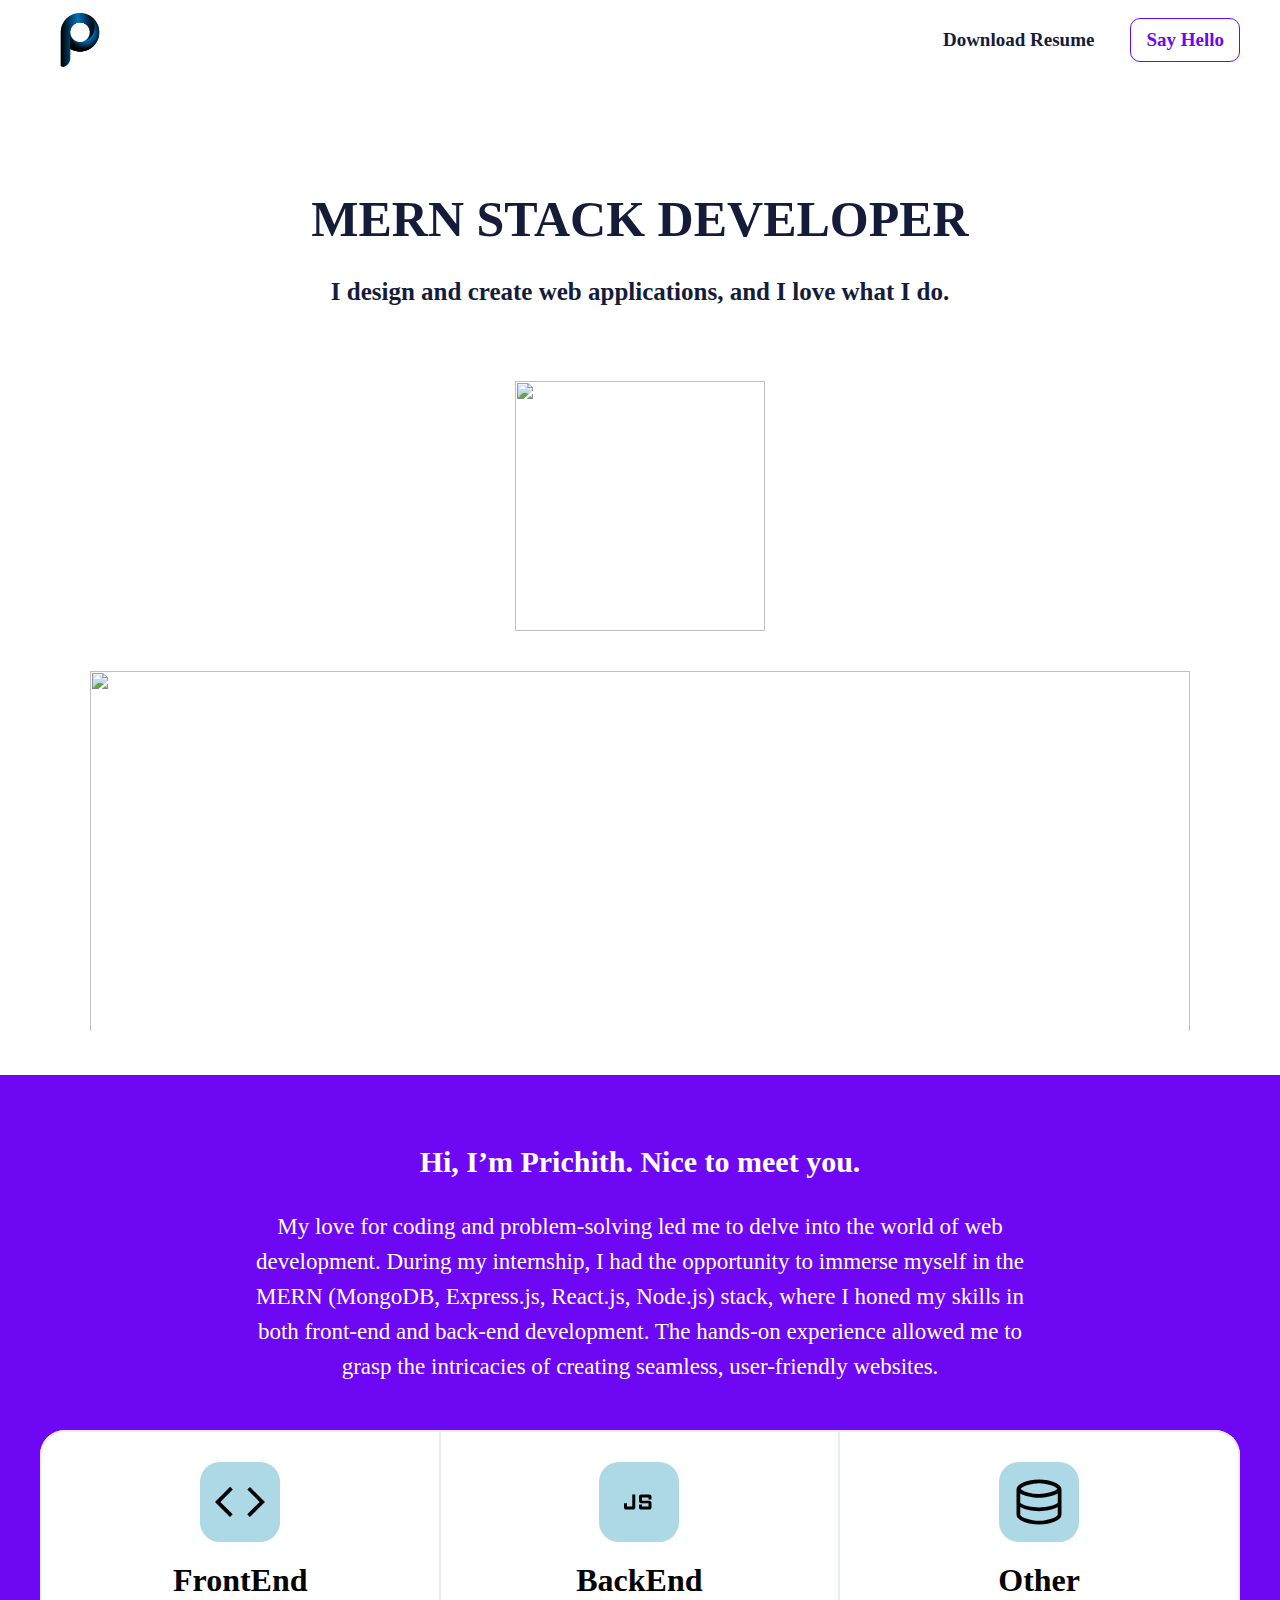
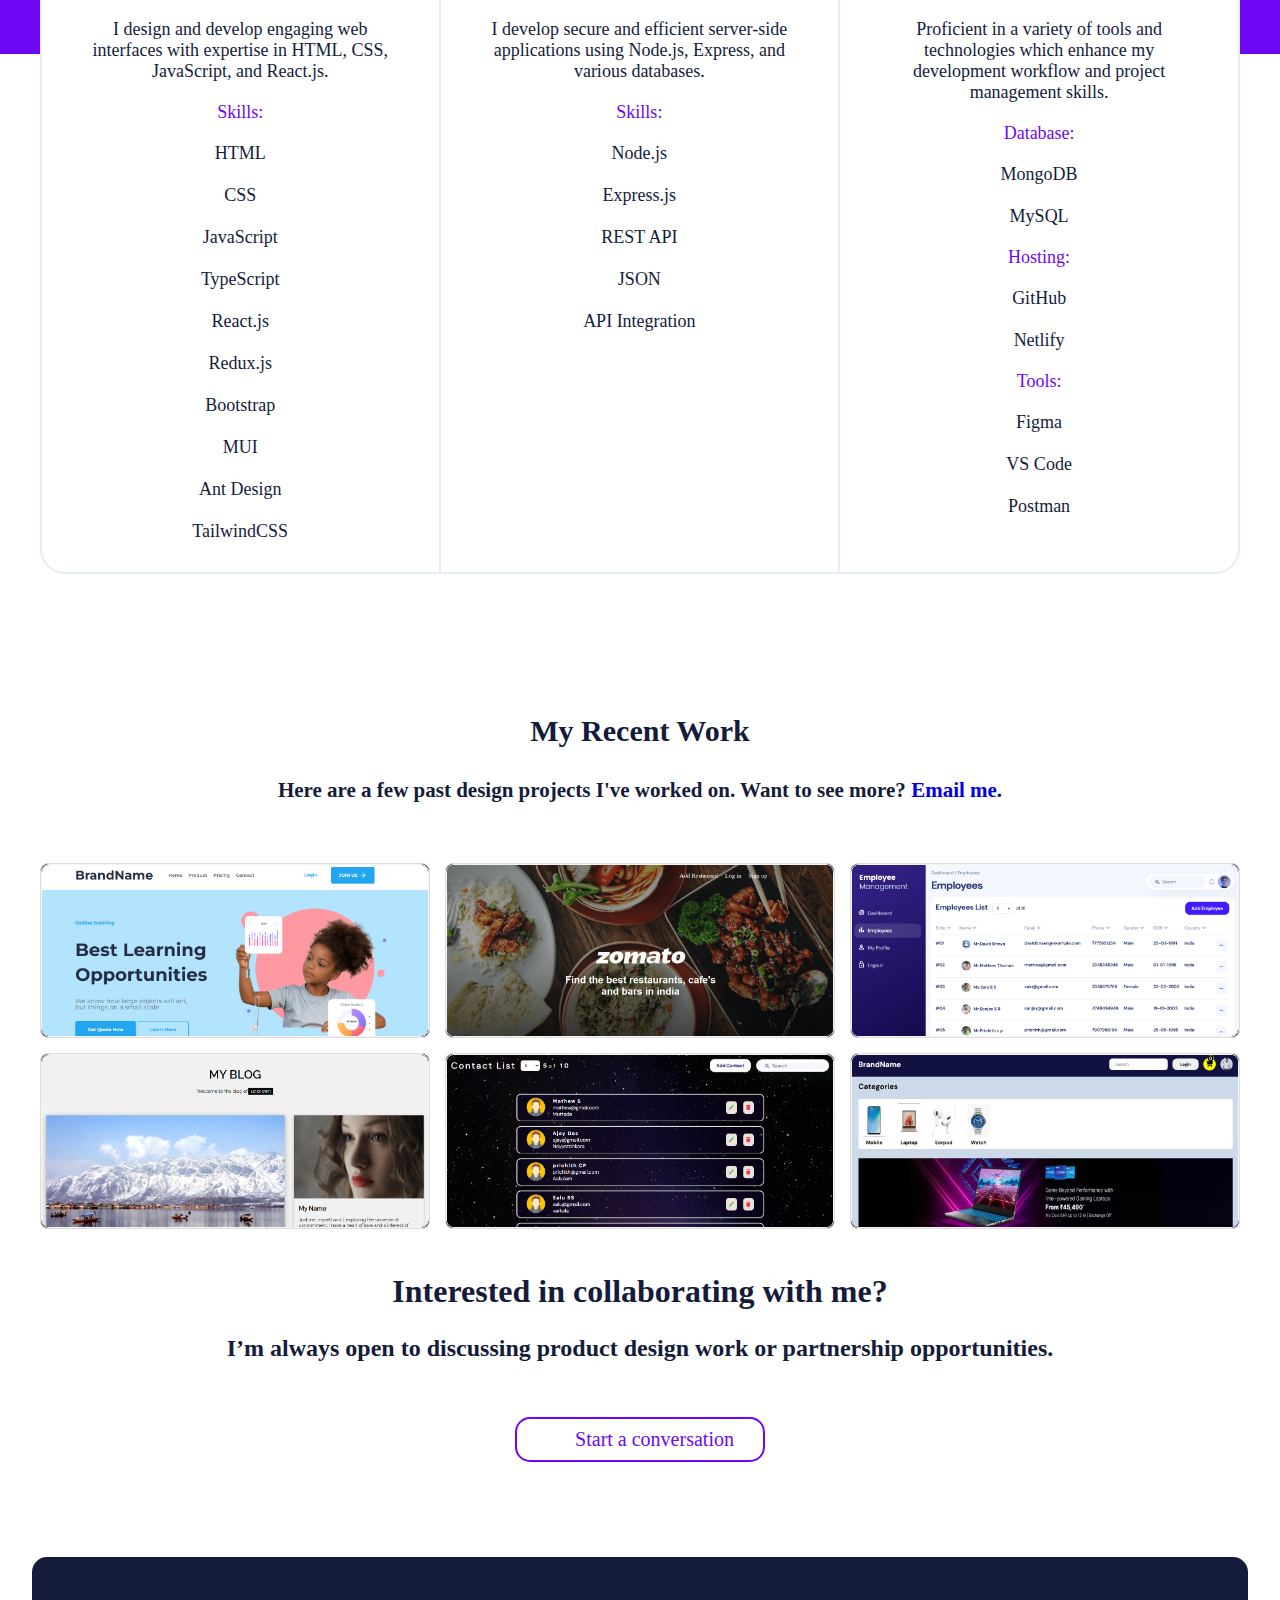
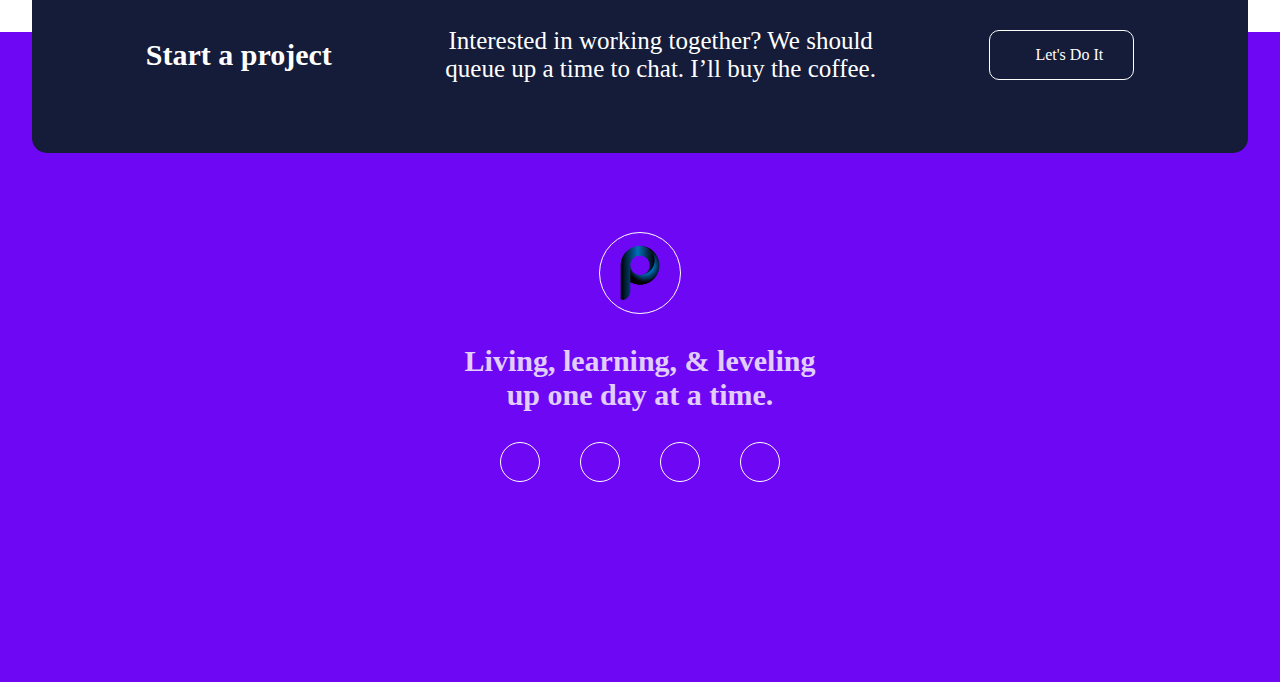
==== commit 7ec06937: "add projects" ====
--- a/index.html
+++ b/index.html
@@ -3,7 +3,8 @@
 <head>
     <meta charset="UTF-8">
     <meta name="viewport" content="width=device-width, initial-scale=1.0">
-    <title>prichith personal website</title>
+    <link rel="icon" type="image/x-icon" href="/images/avatar.svg">
+    <title>Prichith</title>
     <!-- font awesome -->
     <link rel="stylesheet" href="https://cdnjs.cloudflare.com/ajax/libs/font-awesome/6.5.1/css/all.min.css" integrity="sha512-DTOQO9RWCH3ppGqcWaEA1BIZOC6xxalwEsw9c2QQeAIftl+Vegovlnee1c9QX4TctnWMn13TZye+giMm8e2LwA==" crossorigin="anonymous" referrerpolicy="no-referrer" />
     <!-- google fonts -->
@@ -113,6 +114,10 @@
                 <div onmouseover="Pro1Hover()" onmouseout="hideBtn1()" class="myproject"><button onclick="responsive()" id="pro1">visit website</button><img src="images/responsive.png"/></div>
                 <div onmouseover="Pro2Hover()" onmouseout="hideBtn2()" class="myproject"><button onclick="zomato()" id="pro2">visit website</button><img src="images/zomato.png"/></div>
                 <div onmouseover="Pro3Hover()" onmouseout="hideBtn3()" class="myproject"><button onclick="employeeManagement()" id="pro3">visit website</button><img src="images/employeeman.png"/></div>
+                
+                <div onmouseover="Pro3Hover()" onmouseout="hideBtn3()" class="myproject"><button onclick="employeeManagement()" id="pro3">visit website</button><img src="images/blog.png"/></div>
+                <div onmouseover="Pro3Hover()" onmouseout="hideBtn3()" class="myproject"><button onclick="employeeManagement()" id="pro3">visit website</button><img src="images/contact.png"/></div>
+                <div onmouseover="Pro3Hover()" onmouseout="hideBtn3()" class="myproject"><button onclick="employeeManagement()" id="pro3">visit website</button><img src="images/Ecommerce.png"/></div>
             </div>
         </div>
     </div>
--- a/style.css
+++ b/style.css
@@ -210,7 +210,7 @@
 .myProjectsGrouping {
   display: grid;
   grid-template-columns: 1fr 1fr 1fr;
-  gap: 10px;
+  gap: 15px;
   margin-top: 60px;
   height: 250px;
 }
@@ -220,6 +220,7 @@
   background-color: #141c3a;
   display: flex;
   position: relative;
+  cursor: pointer;
 }
 .myproject button {
   position: absolute;
@@ -513,97 +514,156 @@
 
 /* Media Query */
 @media screen and (max-width: 480px) {
-    .headerButtons button{
-        font-size: 15px;
-    }
-    .logo {
-        width: 60px;
-        height: 40px;
-        border-radius: 100%;
-    }
-    .headerButtons button {
-        padding: 6px 15px;
-        border-radius: 6px;
-        font-size: 19px;
-        background-color: inherit;
-        cursor: pointer;
-    }
-    .domain {
-        margin-top: 30px;
-        font-size: 40px;
-    }
-    .avatar{
-        margin-top: 40px;
-    }
-    .bannerImage img {
-        padding-top: 0px;
-    }
-    .aboutMe .container p {
-        font-size: 22px;
-        padding: 20px 20px;
-    }
-    .groupingDomain .container {
-        background-color: #fff;
-        display: flex;
-        border-radius: 25px;
-        display: flex;
-        flex-direction: column;
-        align-items: center;
-        gap: 10px;
-        margin-top: 10px;
-        margin-bottom: 10px;
-    }
-    .myDomain {
-        width: 80%;
-        padding: 30px 30px;
-    }
-    .myDomain {
-        width: 80%;
-        border: 2px solid #e6ecf8 !important;
-        border-radius: 5px !important;
-    }
-    .groupingDomain {
-        position: unset;
-    }
-    .myDomain:first-child {
-        border-bottom: unset;
-        border-top: unset;
-        border-left: unset;
-        border-right: unset;
-        border-top-left-radius: unset;
-        border-bottom-left-radius: unset;
-    }
-    .myDomain:nth-child(2) {
-        border-bottom: unset;
-        border-top: unset;
-        border-right: unset;
-    }
-    .myDomain:last-child {
-        border-bottom: unset;
-        border-top: unset;
-        border-right: unset;
-        border-top-right-radius: unset;
-        border-bottom-right-radius: unset;
-    }
-    .recentWorks {
-        position: unset;
-        top: unset;
-        margin-top: 30px !important;
-    }
-    .recentWorks .container {
-        padding: 0px 20px;
-    }
-    .myProjectsGrouping {
-        gap: 20px;
-        margin-top: 50px;
-        display: flex;
-        flex-direction: column;
-    }
-    .myproject button {
-        top: unset;
-        bottom: 15px;
-    }
-    .myproject {
-        background-color: unset;
-    }
-}
+  /* @media screen (max-width: 480px) { */
+  .headerButtons button {
+    padding: 6px 10px !important;
+    border-radius: 6px;
+    /* font-size: 13px !important; */
+    font-size: 10px !important;
+    background-color: inherit;
+    cursor: pointer;
+  }
+  .logo {
+    width: 60px;
+    height: 40px;
+    border-radius: 100%;
+  }
+  .domain {
+    margin-top: 30px;
+    font-size: 40px;
+  }
+  .avatar {
+    margin-top: 40px;
+  }
+  .bannerImage img {
+    padding-top: 0px;
+  }
+  .aboutMe .container p {
+    font-size: 22px;
+    padding: 20px 20px;
+  }
+  .groupingDomain .container {
+    background-color: #fff;
+    display: flex;
+    border-radius: 25px;
+    display: flex;
+    flex-direction: column;
+    align-items: center;
+    gap: 10px;
+    margin-top: 10px;
+    margin-bottom: 10px;
+  }
+  .myDomain {
+    width: 80%;
+    padding: 30px 30px;
+  }
+  .myDomain {
+    width: 90%;
+    border: 2px solid #e6ecf8 !important;
+    border-radius: 5px !important;
+  }
+  .groupingDomain {
+    position: unset;
+  }
+  .myDomain:first-child {
+    border-bottom: unset;
+    border-top: unset;
+    border-left: unset;
+    border-right: unset;
+    border-top-left-radius: unset;
+    border-bottom-left-radius: unset;
+  }
+  .myDomain:nth-child(2) {
+    border-bottom: unset;
+    border-top: unset;
+    border-right: unset;
+  }
+  .myDomain:last-child {
+    border-bottom: unset;
+    border-top: unset;
+    border-right: unset;
+    border-top-right-radius: unset;
+    border-bottom-right-radius: unset;
+  }
+  .recentWorks {
+    position: unset;
+    top: unset;
+    margin-top: 30px !important;
+  }
+  .recentWorks .container {
+    padding: 0px 20px;
+  }
+  .myProjectsGrouping {
+    gap: 20px;
+    margin-top: 50px;
+    display: flex;
+    flex-direction: column;
+  }
+  .myproject button {
+    top: unset;
+    bottom: 15px;
+    left: 30% !important;
+  }
+  .myproject {
+    background-color: unset;
+  }
+  .collobarative .container {
+    padding: 20px 20px;
+    top: 405px;
+  }
+  .collobarative .container h1,
+  h2 {
+    color: var(--secondary_color);
+    font-size: 20px;
+  }
+  .footer {
+    top: 450px;
+  }
+  .startaProject {
+    padding: 25px 25px;
+    top: 21px;
+    flex-direction: column;
+    gap: 20px;
+  }
+  .footer .container h1 {
+    font-size: 21px;
+  }
+  .footer .container {
+    padding: 330px 20px 20px 20px;
+  }
+  .footerlogo {
+    height: 50px;
+    width: 50px;
+    padding: 25px;
+  }
+  /* hello section */
+  .nameEmail {
+    flex-direction: column;
+  }
+  .heading img {
+    top: 10px;
+  }
+  .heading h1 {
+    font-size: 25px;
+    line-height: 35px;
+    padding-top: 115px;
+    padding-left: 20px;
+    padding-right: 20px;
+  }
+  .form {
+    margin-top: 0px;
+  }
+  .form .container form {
+    padding: 40px 20px;
+  }
+  header {
+    padding: 10px 20px;
+  }
+  .helloHeader {
+    padding-top: 15px;
+    padding-bottom: 15px;
+  }
+  .recentWorks .container h2 {
+    font-size: 18px;
+  }
+}
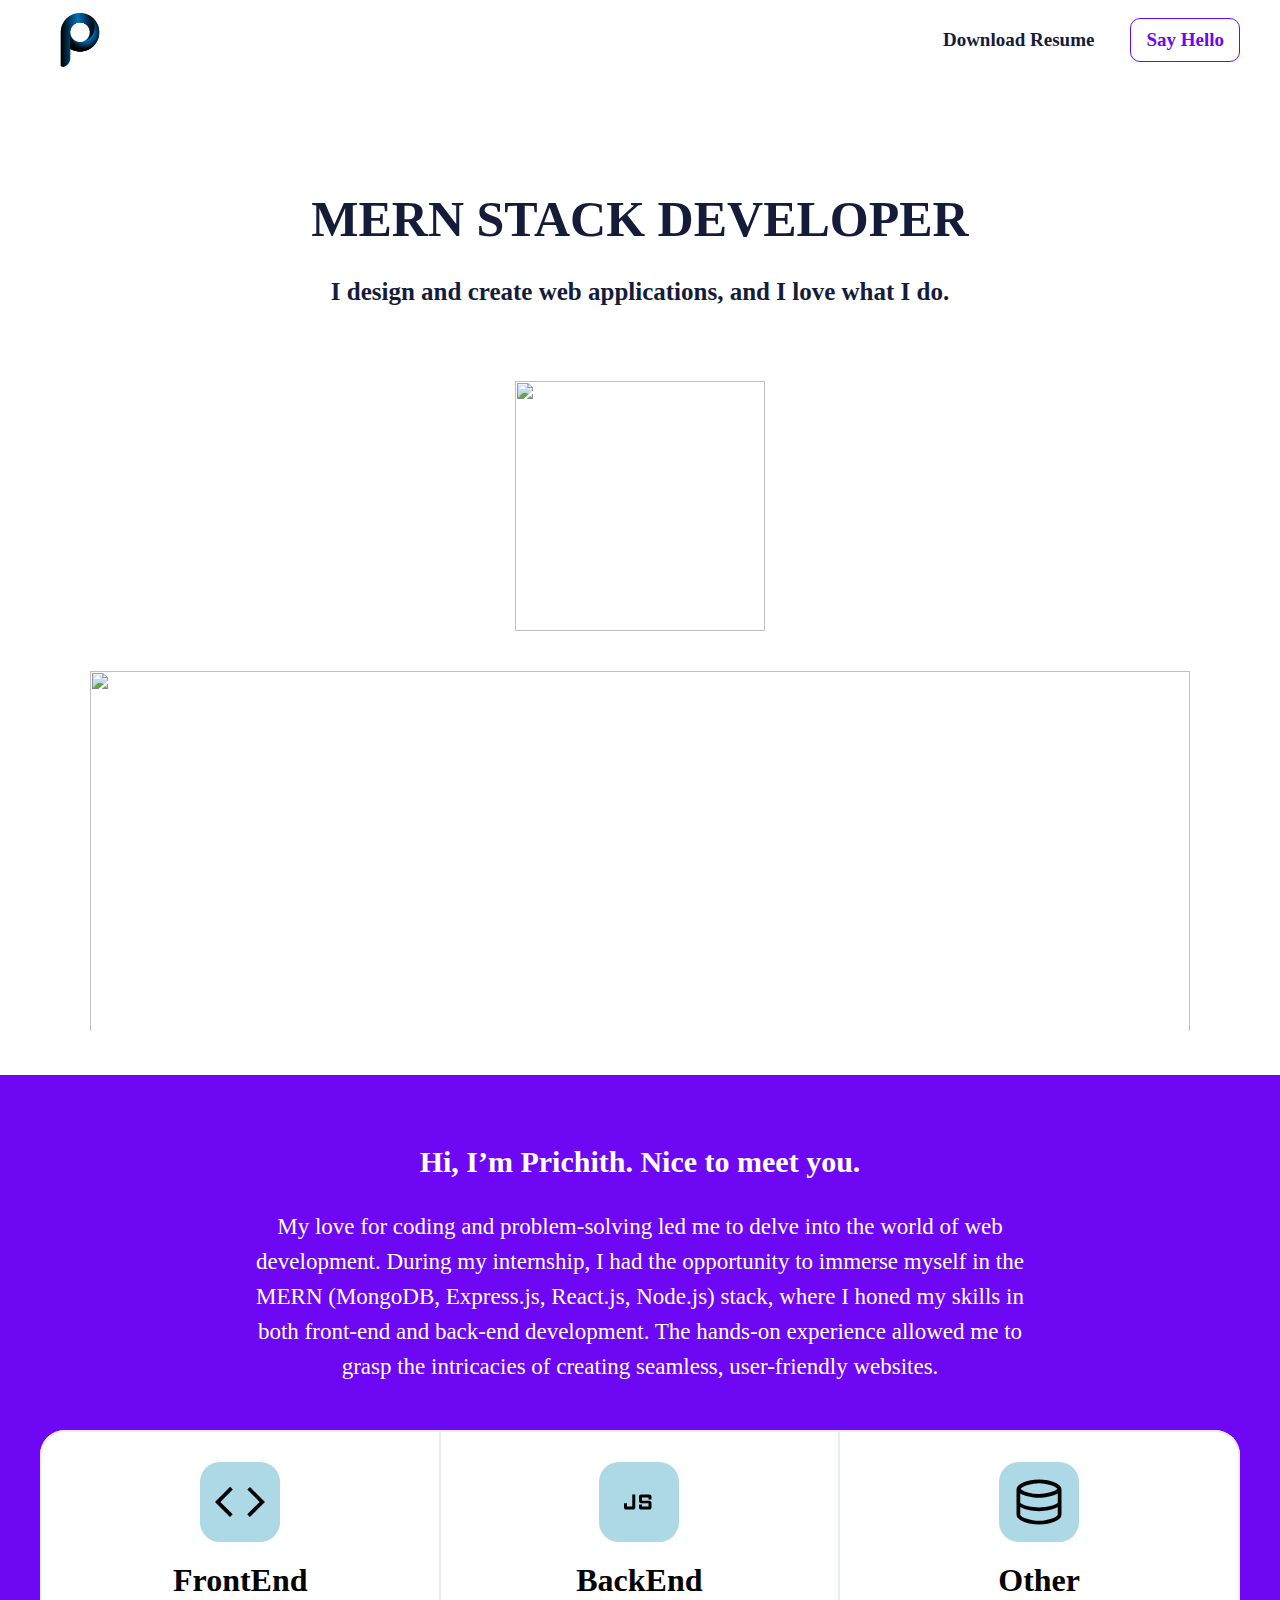
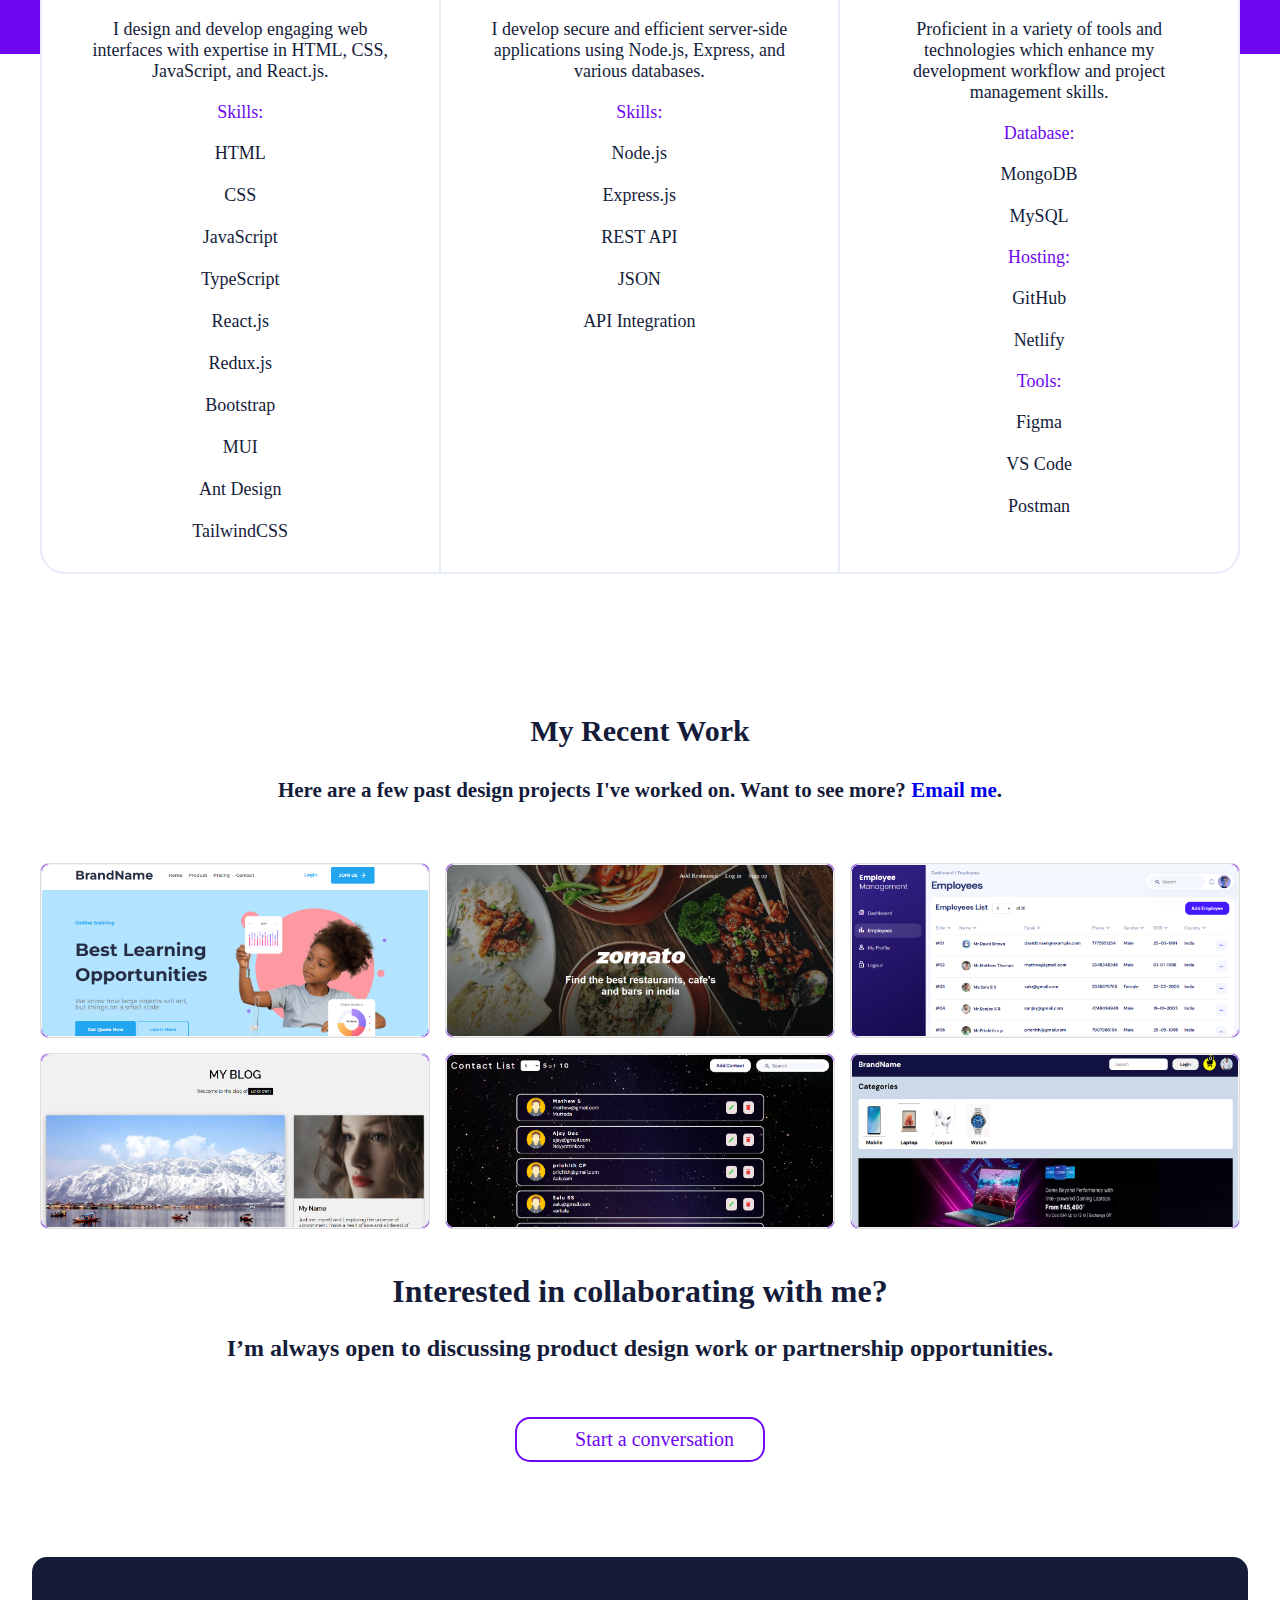
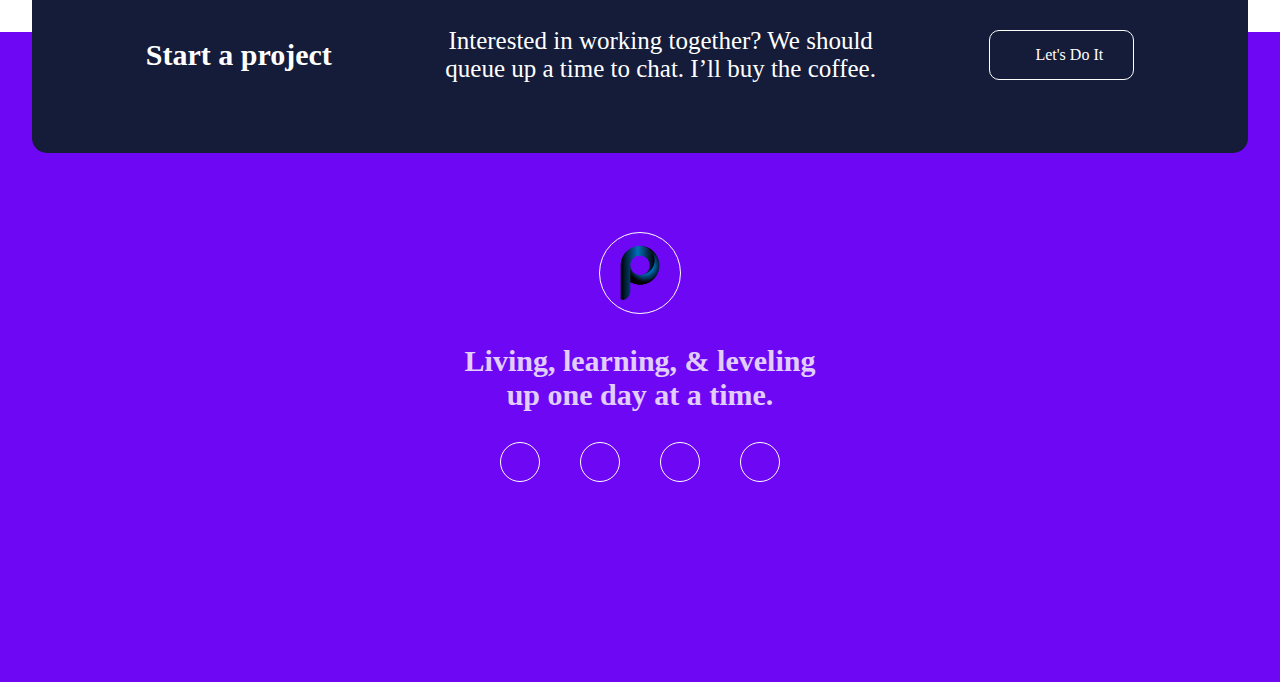
==== commit 998f114f: "new projects js" ====
--- a/index.html
+++ b/index.html
@@ -111,13 +111,12 @@
             <h1>My Recent Work</h1>
             <h2>Here are a few past design projects I've worked on. Want to see more? <a href="mailto:prichith@gmail.com">Email me</a>.</h2>
             <div class="myProjectsGrouping">
-                <div onmouseover="Pro1Hover()" onmouseout="hideBtn1()" class="myproject"><button onclick="responsive()" id="pro1">visit website</button><img src="images/responsive.png"/></div>
-                <div onmouseover="Pro2Hover()" onmouseout="hideBtn2()" class="myproject"><button onclick="zomato()" id="pro2">visit website</button><img src="images/zomato.png"/></div>
-                <div onmouseover="Pro3Hover()" onmouseout="hideBtn3()" class="myproject"><button onclick="employeeManagement()" id="pro3">visit website</button><img src="images/employeeman.png"/></div>
-                
-                <div onmouseover="Pro3Hover()" onmouseout="hideBtn3()" class="myproject"><button onclick="employeeManagement()" id="pro3">visit website</button><img src="images/blog.png"/></div>
-                <div onmouseover="Pro3Hover()" onmouseout="hideBtn3()" class="myproject"><button onclick="employeeManagement()" id="pro3">visit website</button><img src="images/contact.png"/></div>
-                <div onmouseover="Pro3Hover()" onmouseout="hideBtn3()" class="myproject"><button onclick="employeeManagement()" id="pro3">visit website</button><img src="images/Ecommerce.png"/></div>
+                <div onclick="responsive()"  class="myproject"><img src="images/responsive.png"/></div>
+                <div onclick="zomato()" class="myproject"><img src="images/zomato.png"/></div>
+                <div onclick="employeeManagement()" class="myproject"><img src="images/employeeman.png"/></div>
+                <div onclick="blog()" class="myproject"><img src="images/blog.png"/></div>
+                <div onclick="contactList()" class="myproject"><img src="images/contact.png"/></div>
+                <div onclick="ECommerce()" class="myproject"><img src="images/Ecommerce.png"/></div>
             </div>
         </div>
     </div>
--- a/style.css
+++ b/style.css
@@ -217,7 +217,7 @@
 .myproject {
   border: 1px solid #e0dddd;
   border-radius: 8px;
-  background-color: #141c3a;
+  background-color: var(--primary_color);
   display: flex;
   position: relative;
   cursor: pointer;
